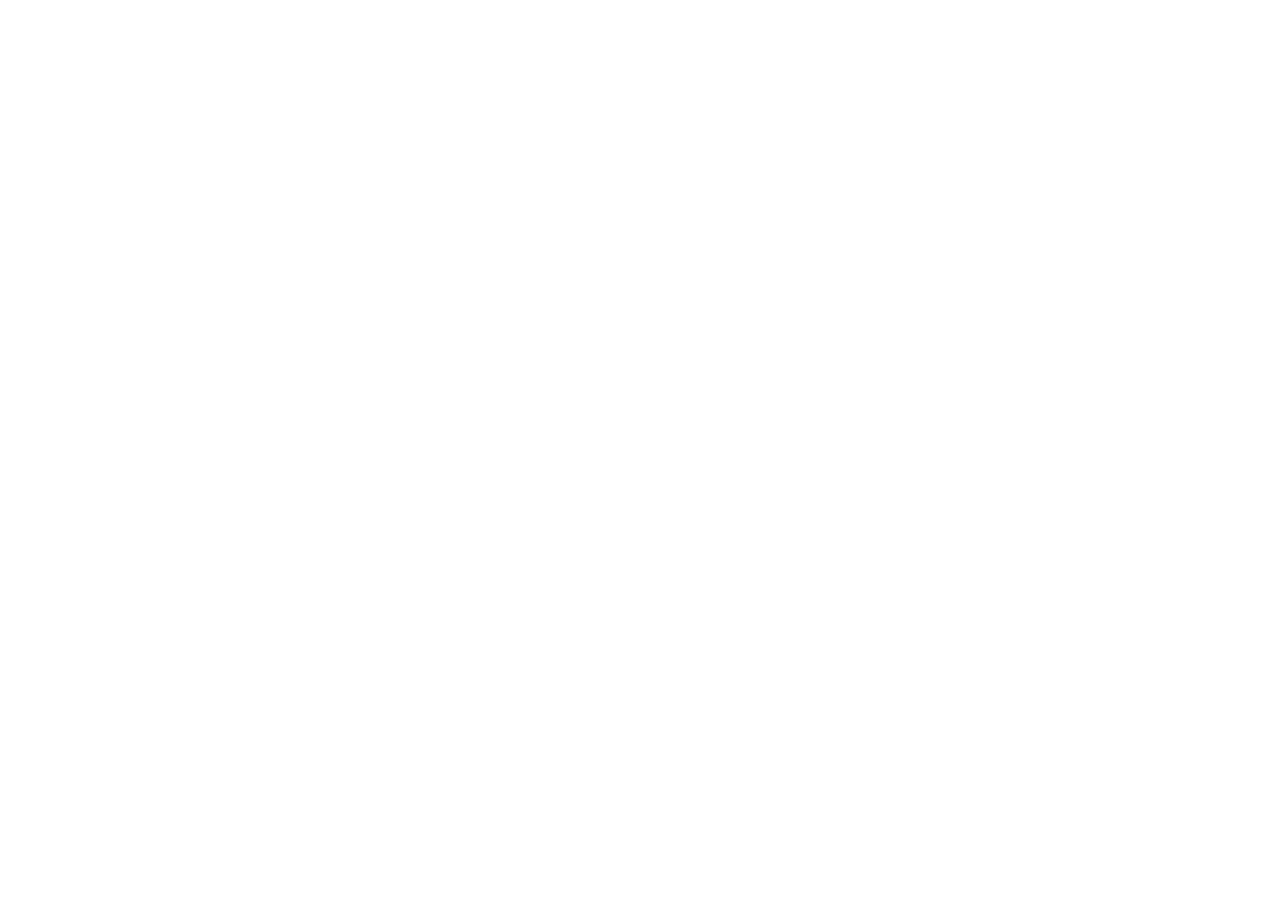
==== portfolio.html @ 10665464 "Добавляет CSS и новый html второй страницы" ====
<!DOCTYPE html>
<html lang="en">
  <head>
    <meta charset="UTF-8" />
    <meta http-equiv="X-UA-Compatible" content="IE=edge" />
    <meta name="viewport" content="width=device-width, initial-scale=1.0" />
    <title>Document</title>
  </head>
  <body></body>
</html>
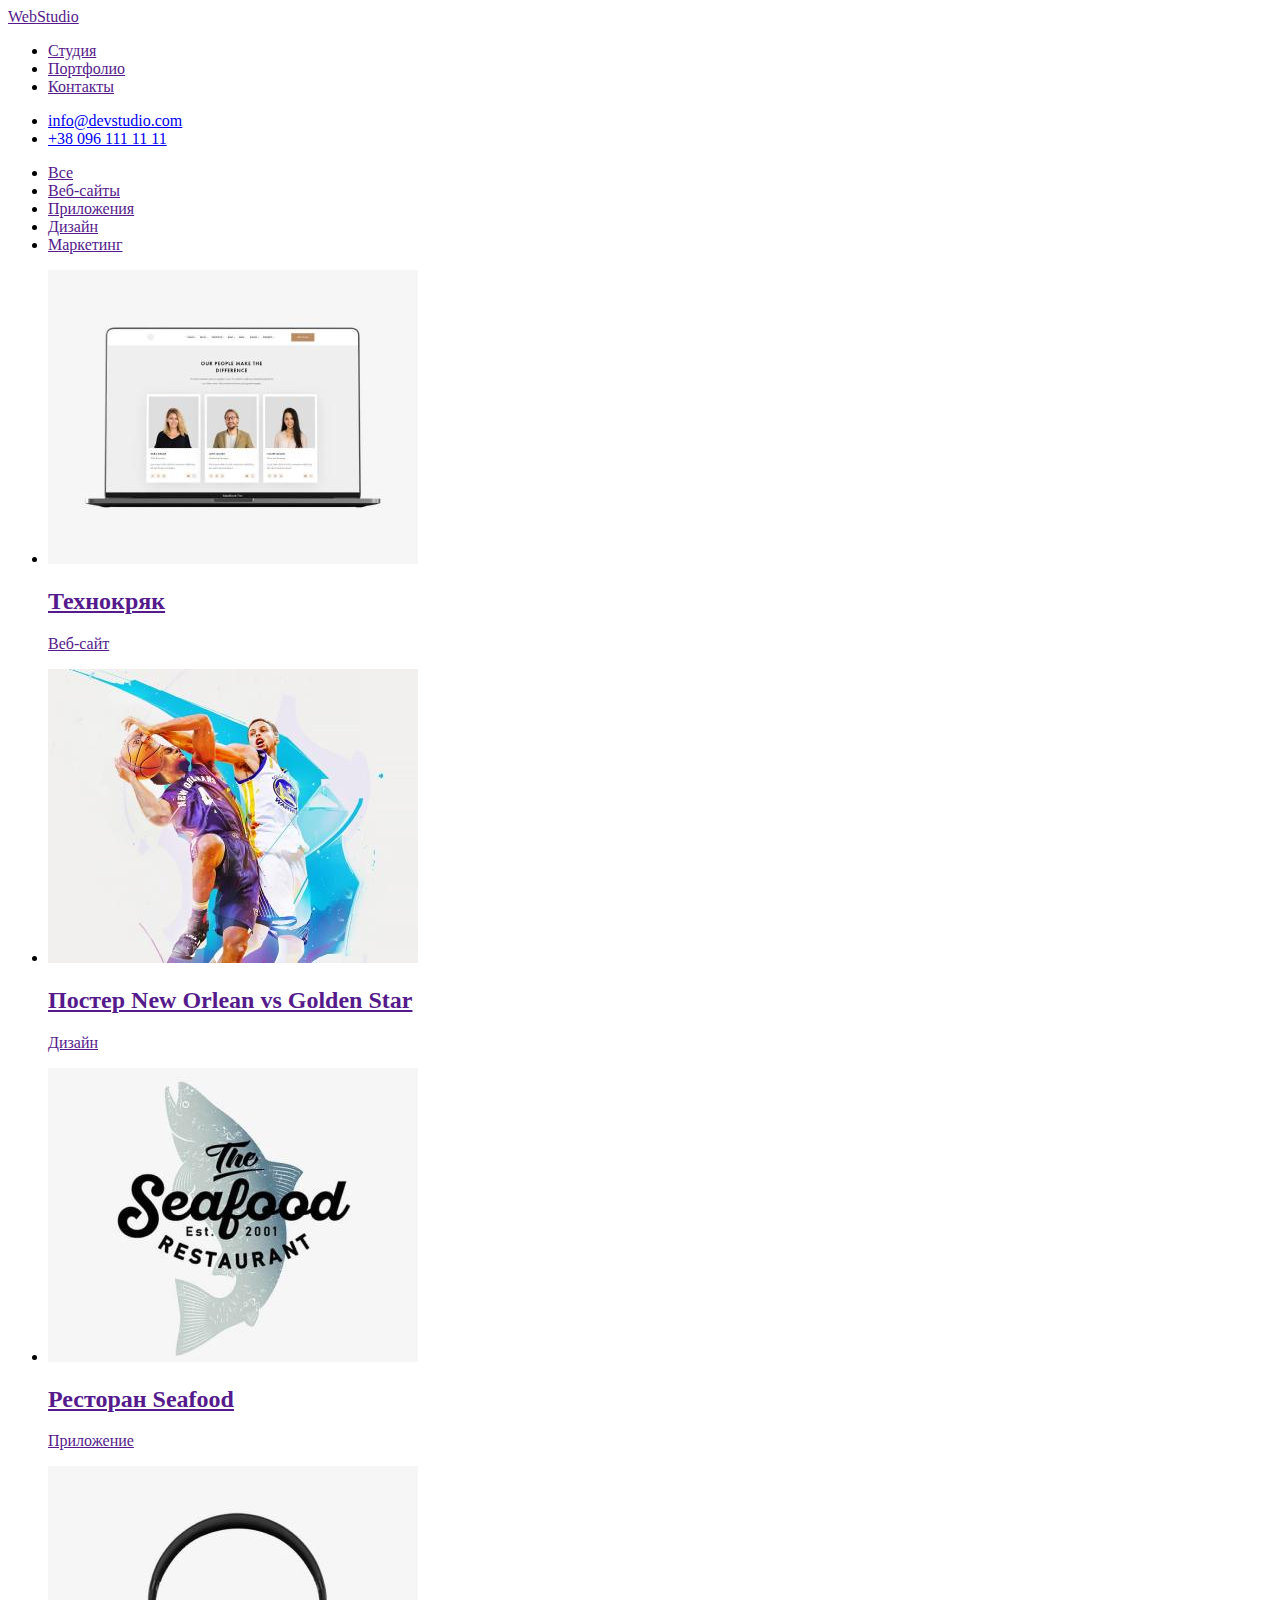
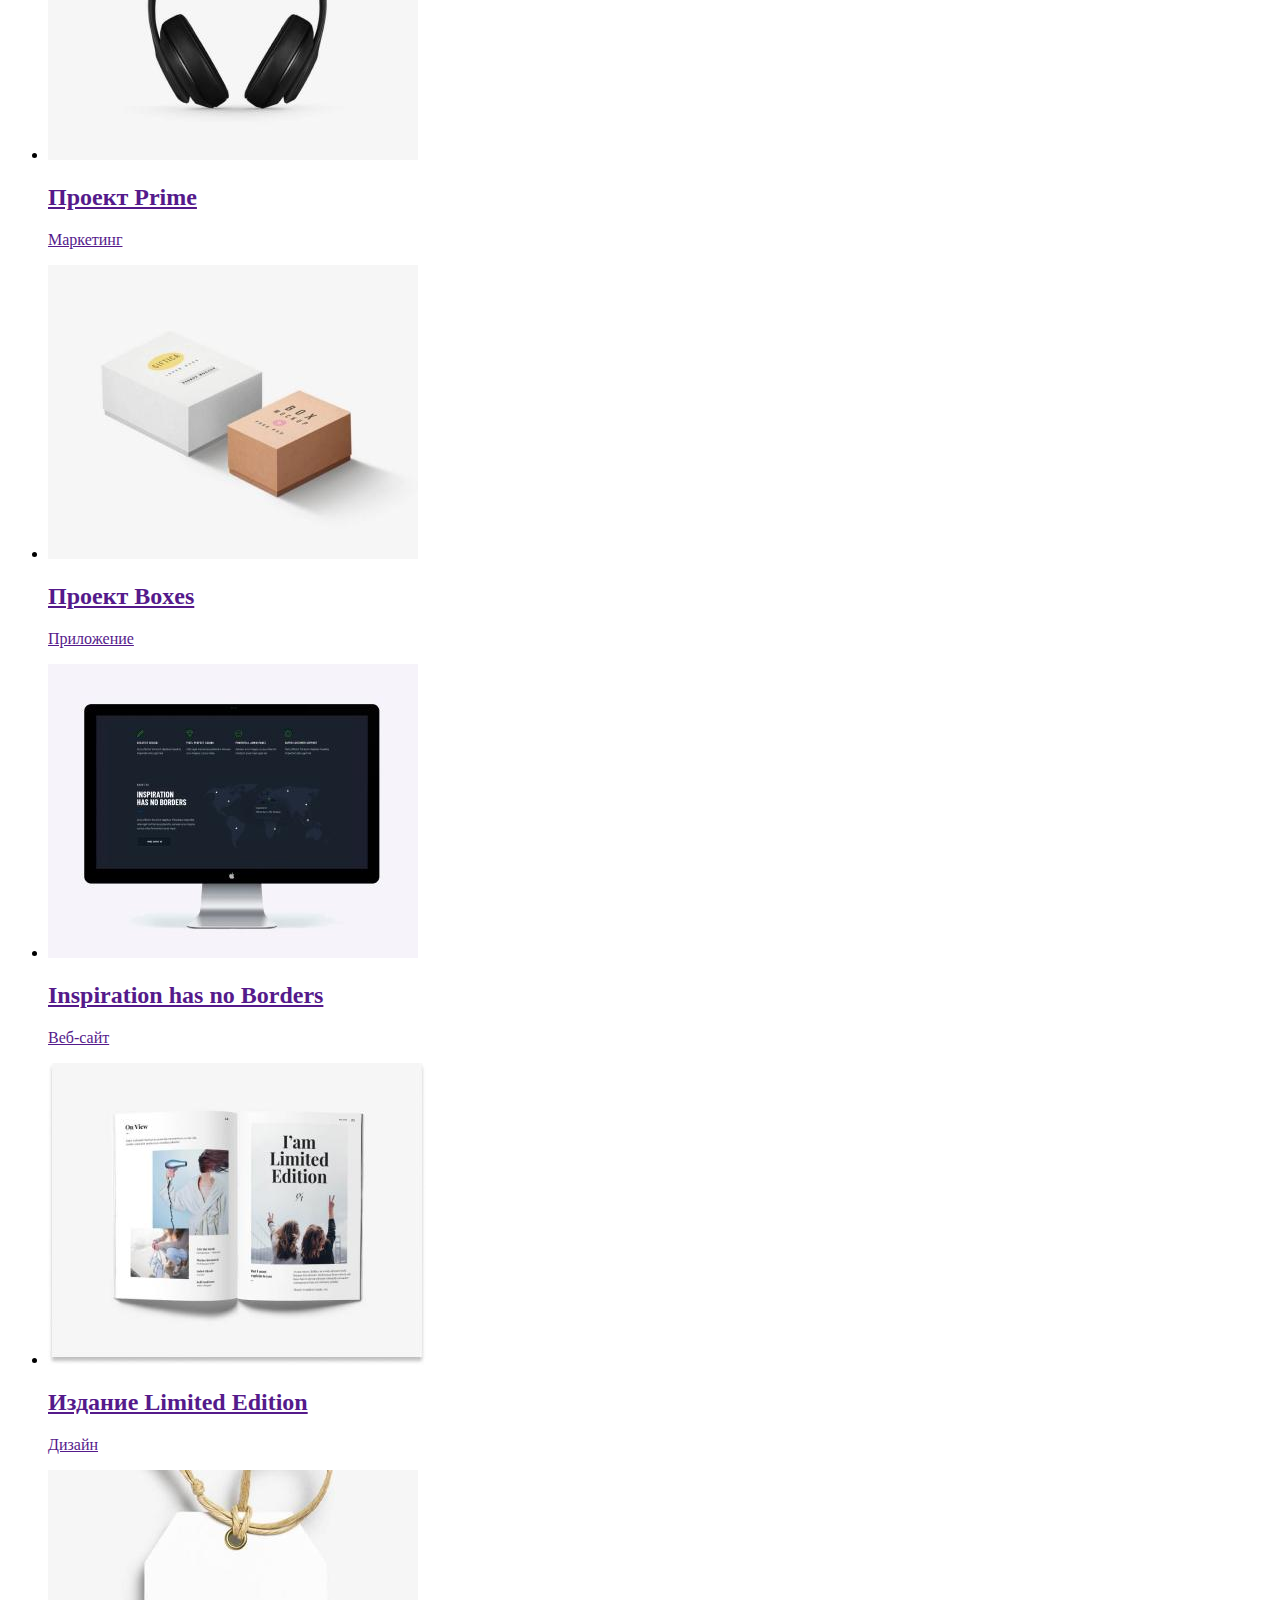
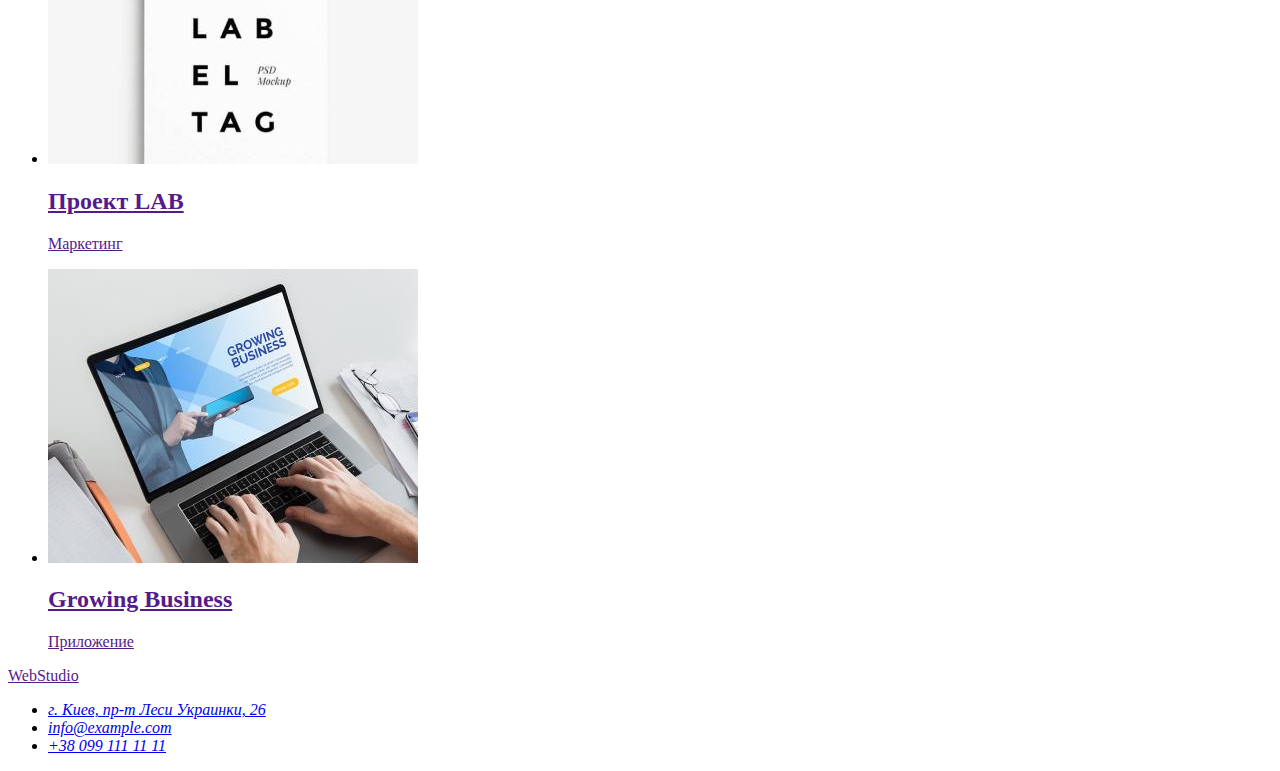
==== commit a48e7bd9: "Добавляет разметку второй страницы" ====
--- a/portfolio.html
+++ b/portfolio.html
@@ -1,10 +1,126 @@
 <!DOCTYPE html>
-<html lang="en">
+<html lang="ru">
   <head>
     <meta charset="UTF-8" />
     <meta http-equiv="X-UA-Compatible" content="IE=edge" />
     <meta name="viewport" content="width=device-width, initial-scale=1.0" />
     <title>Document</title>
+    <link rel="stylesheet" href="./CSS/style.css" />
   </head>
-  <body></body>
+  <body>
+    <header>
+      <nav>
+        <a href=""><span>Web</span>Studio </a>
+        <ul>
+          <li><a href="">Студия</a></li>
+          <li><a href="">Портфолио</a></li>
+          <li><a href="">Контакты</a></li>
+        </ul>
+      </nav>
+      <ul>
+        <li><a href="mailto:info@devstudio.com">info@devstudio.com</a></li>
+        <li><a href="tel:+380961111111">+38 096 111 11 11</a></li>
+      </ul>
+    </header>
+    <main>
+      <h1 style="display: none">Портфолио</h1>
+      <section>
+        <ul>
+          <li><a href="">Все</a></li>
+          <li><a href="">Веб-сайты</a></li>
+          <li><a href="">Приложения</a></li>
+          <li><a href="">Дизайн</a></li>
+          <li><a href="">Маркетинг</a></li>
+        </ul>
+      </section>
+      <section>
+        <ul>
+          <li>
+            <a href="">
+              <img src="./images/second page/img.jpg" alt="Ноутбук" />
+              <h2>Технокряк</h2>
+              <p>Веб-сайт</p>
+            </a>
+          </li>
+          <li>
+            <a href="">
+              <img src="./images/second page/img1.jpg" alt="Баскетболисты" />
+              <h2>Постер New Orlean vs Golden Star</h2>
+              <p>Дизайн</p>
+            </a>
+          </li>
+          <li>
+            <a href="">
+              <img
+                src="./images/second page/img2.jpg"
+                alt="Логотип рыбного ресторана"
+              />
+              <h2>Ресторан Seafood</h2>
+              <p>Приложение</p>
+            </a>
+          </li>
+          <li>
+            <a href="">
+              <img src="./images/second page/img3.jpg" alt="Наушники" />
+              <h2>Проект Prime</h2>
+              <p>Маркетинг</p>
+            </a>
+          </li>
+          <li>
+            <a href="">
+              <img src="./images/second page/img4.jpg" alt="Две коробки" />
+              <h2>Проект Boxes</h2>
+              <p>Приложение</p>
+            </a>
+          </li>
+          <li>
+            <a href="">
+              <img src="./images/second page/img5.jpg" alt="Монитор" />
+              <h2>Inspiration has no Borders</h2>
+              <p>Веб-сайт</p>
+            </a>
+          </li>
+          <li>
+            <a href="">
+              <img src="./images/second page/img6.jpg" alt="Книга" />
+              <h2>Издание Limited Edition</h2>
+              <p>Дизайн</p>
+            </a>
+          </li>
+          <li>
+            <a href="">
+              <img src="./images/second page/img7.jpg" alt="Лэйба" />
+              <h2>Проект LAB</h2>
+              <p>Маркетинг</p>
+            </a>
+          </li>
+          <li>
+            <a href="">
+              <img
+                src="./images/second page/img8.jpg"
+                alt="Человек работает за ноутбуком"
+              />
+              <h2>Growing Business</h2>
+              <p>Приложение</p>
+            </a>
+          </li>
+        </ul>
+      </section>
+    </main>
+
+    <footer>
+      <a href=""><span>Web</span>Studio</a>
+      <address>
+        <ul>
+          <li>
+            <a href="https://goo.gl/maps/N8RQgXWf7v7hq5U1A"
+              >г. Киев, пр-т Леси Украинки, 26</a
+            >
+          </li>
+          <li><a href="mailto:info@example.com">info@example.com</a></li>
+          <li><a href="tel:+380991111111">+38 099 111 11 11</a></li>
+        </ul>
+      </address>
+    </footer>
+  </body>
 </html>
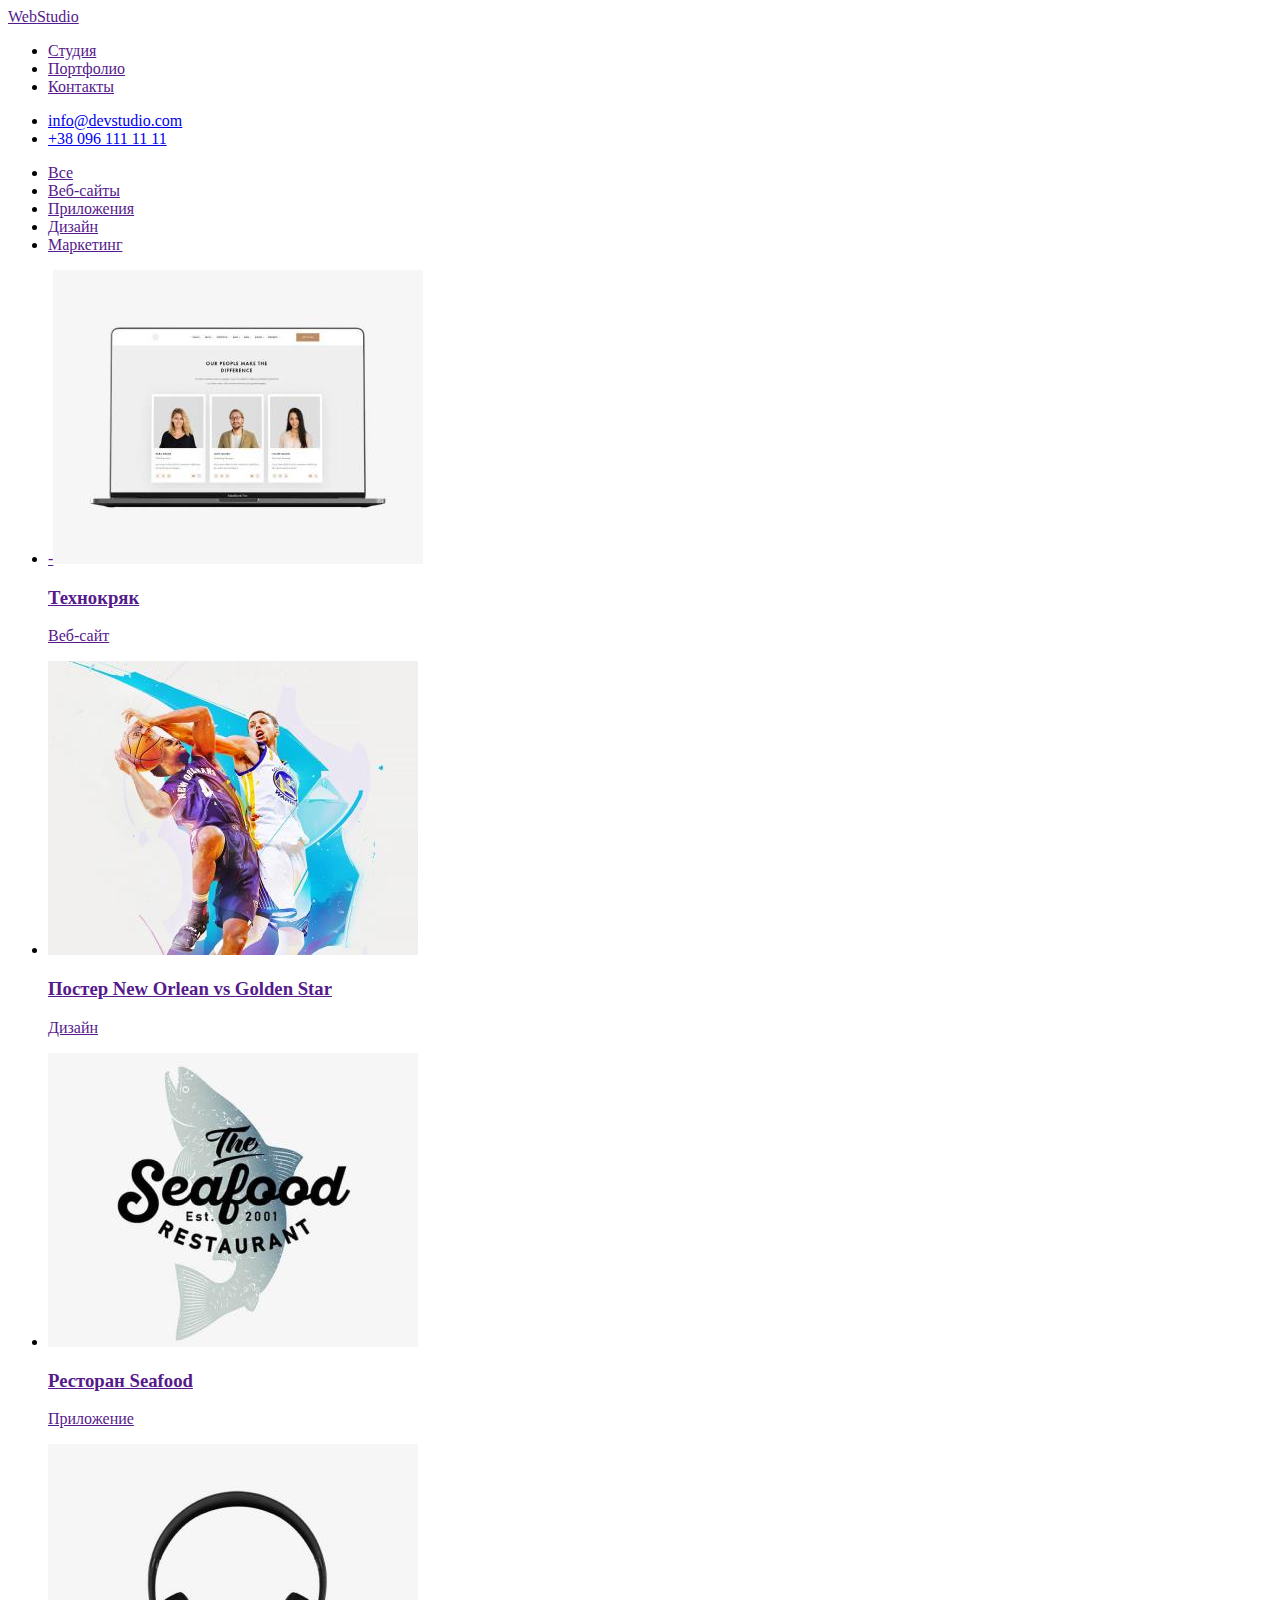
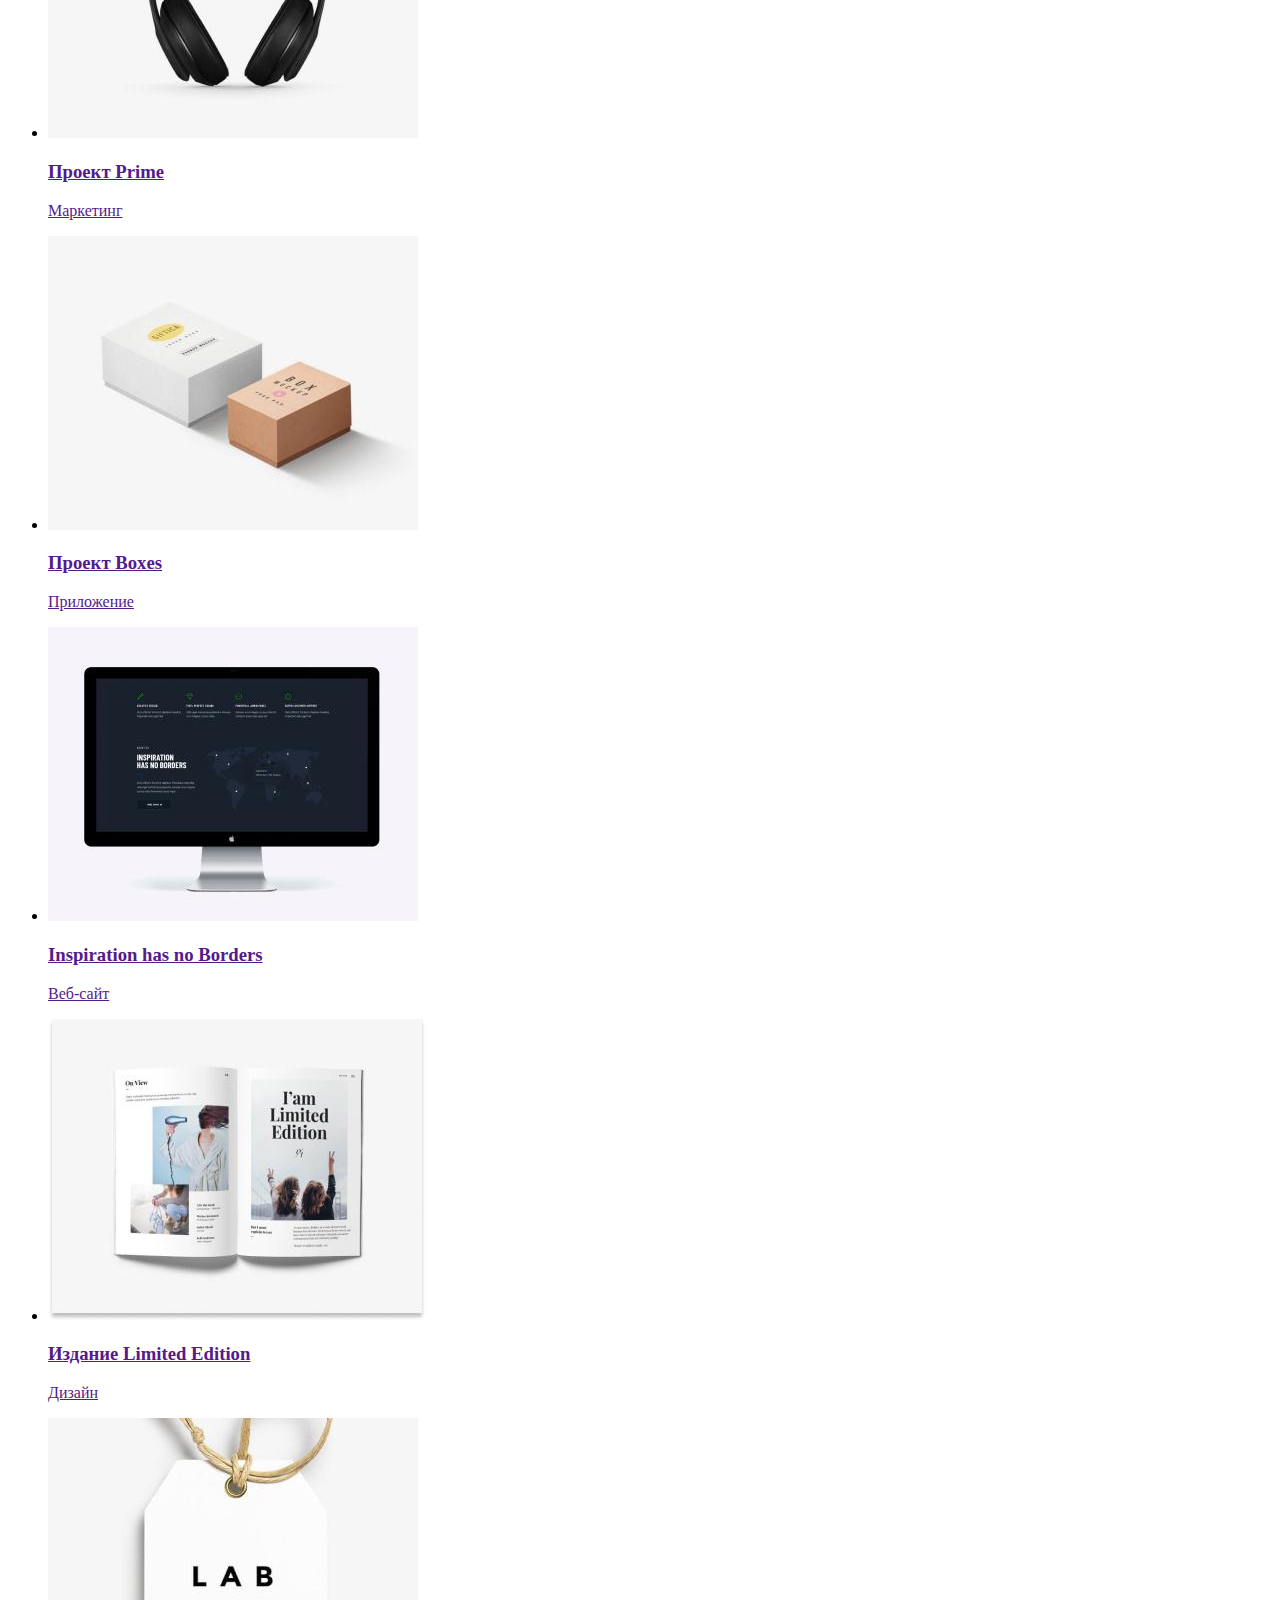
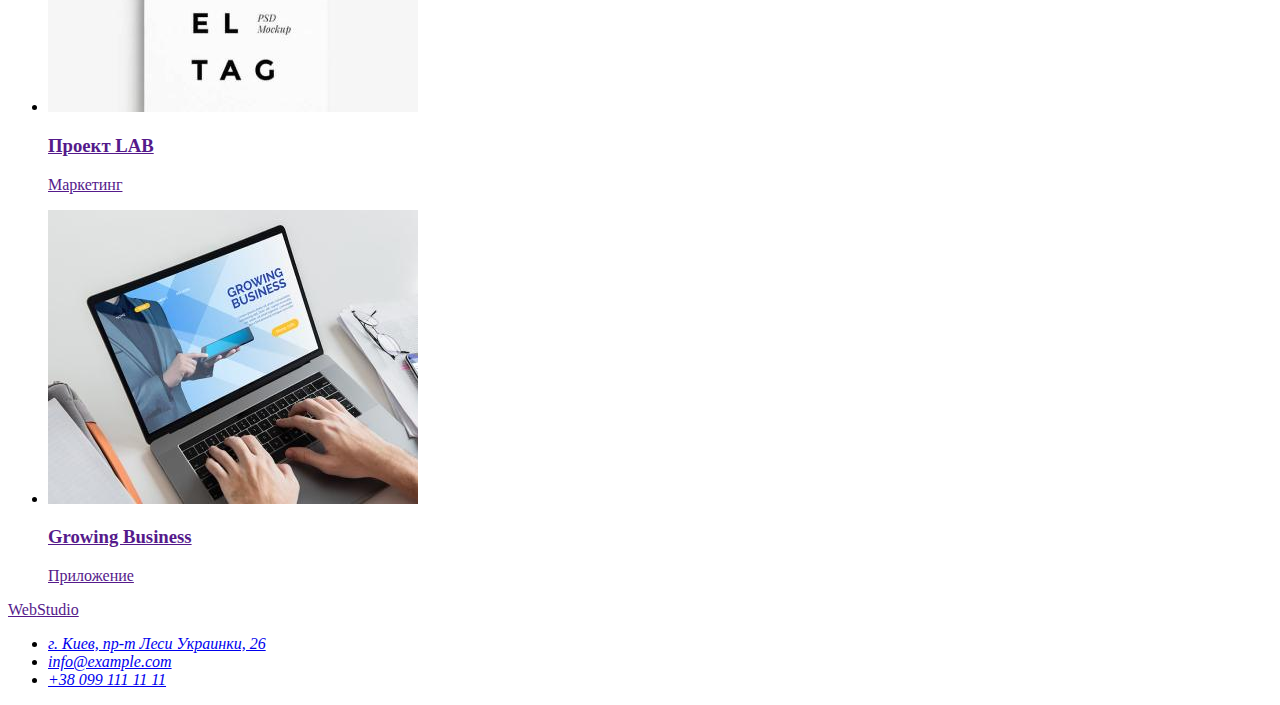
==== commit 6c5e49fe: "Добавляет правки после валидатора" ====
--- a/portfolio.html
+++ b/portfolio.html
@@ -23,8 +23,8 @@
       </ul>
     </header>
     <main>
-      <h1 style="display: none">Портфолио</h1>
       <section>
+        <h1 style="display: none">Навигация портфолио</h1>
         <ul>
           <li><a href="">Все</a></li>
           <li><a href="">Веб-сайты</a></li>
@@ -34,73 +34,74 @@
         </ul>
       </section>
       <section>
+        <h2 style="display: none">Портфолио</h2>
         <ul>
           <li>
             <a href="">
-              <img src="./images/second page/img.jpg" alt="Ноутбук" />
-              <h2>Технокряк</h2>
+              -<img src="./images/second-page/img.jpg" alt="Ноутбук" />
+              <h3>Технокряк</h3>
               <p>Веб-сайт</p>
             </a>
           </li>
           <li>
             <a href="">
-              <img src="./images/second page/img1.jpg" alt="Баскетболисты" />
-              <h2>Постер New Orlean vs Golden Star</h2>
+              <img src="./images/second-page/img1.jpg" alt="Баскетболисты" />
+              <h3>Постер New Orlean vs Golden Star</h3>
               <p>Дизайн</p>
             </a>
           </li>
           <li>
             <a href="">
               <img
-                src="./images/second page/img2.jpg"
+                src="./images/second-page/img2.jpg"
                 alt="Логотип рыбного ресторана"
               />
-              <h2>Ресторан Seafood</h2>
+              <h3>Ресторан Seafood</h3>
               <p>Приложение</p>
             </a>
           </li>
           <li>
             <a href="">
-              <img src="./images/second page/img3.jpg" alt="Наушники" />
-              <h2>Проект Prime</h2>
+              <img src="./images/second-page/img3.jpg" alt="Наушники" />
+              <h3>Проект Prime</h3>
               <p>Маркетинг</p>
             </a>
           </li>
           <li>
             <a href="">
-              <img src="./images/second page/img4.jpg" alt="Две коробки" />
-              <h2>Проект Boxes</h2>
+              <img src="./images/second-page/img4.jpg" alt="Две коробки" />
+              <h3>Проект Boxes</h3>
               <p>Приложение</p>
             </a>
           </li>
           <li>
             <a href="">
-              <img src="./images/second page/img5.jpg" alt="Монитор" />
-              <h2>Inspiration has no Borders</h2>
+              <img src="./images/second-page/img5.jpg" alt="Монитор" />
+              <h3>Inspiration has no Borders</h3>
               <p>Веб-сайт</p>
             </a>
           </li>
           <li>
             <a href="">
-              <img src="./images/second page/img6.jpg" alt="Книга" />
-              <h2>Издание Limited Edition</h2>
+              <img src="./images/second-page/img6.jpg" alt="Книга" />
+              <h3>Издание Limited Edition</h3>
               <p>Дизайн</p>
             </a>
           </li>
           <li>
             <a href="">
-              <img src="./images/second page/img7.jpg" alt="Лэйба" />
-              <h2>Проект LAB</h2>
+              <img src="./images/second-page/img7.jpg" alt="Лэйба" />
+              <h3>Проект LAB</h3>
               <p>Маркетинг</p>
             </a>
           </li>
           <li>
             <a href="">
               <img
-                src="./images/second page/img8.jpg"
+                src="./images/second-page/img8.jpg"
                 alt="Человек работает за ноутбуком"
               />
-              <h2>Growing Business</h2>
+              <h3>Growing Business</h3>
               <p>Приложение</p>
             </a>
           </li>
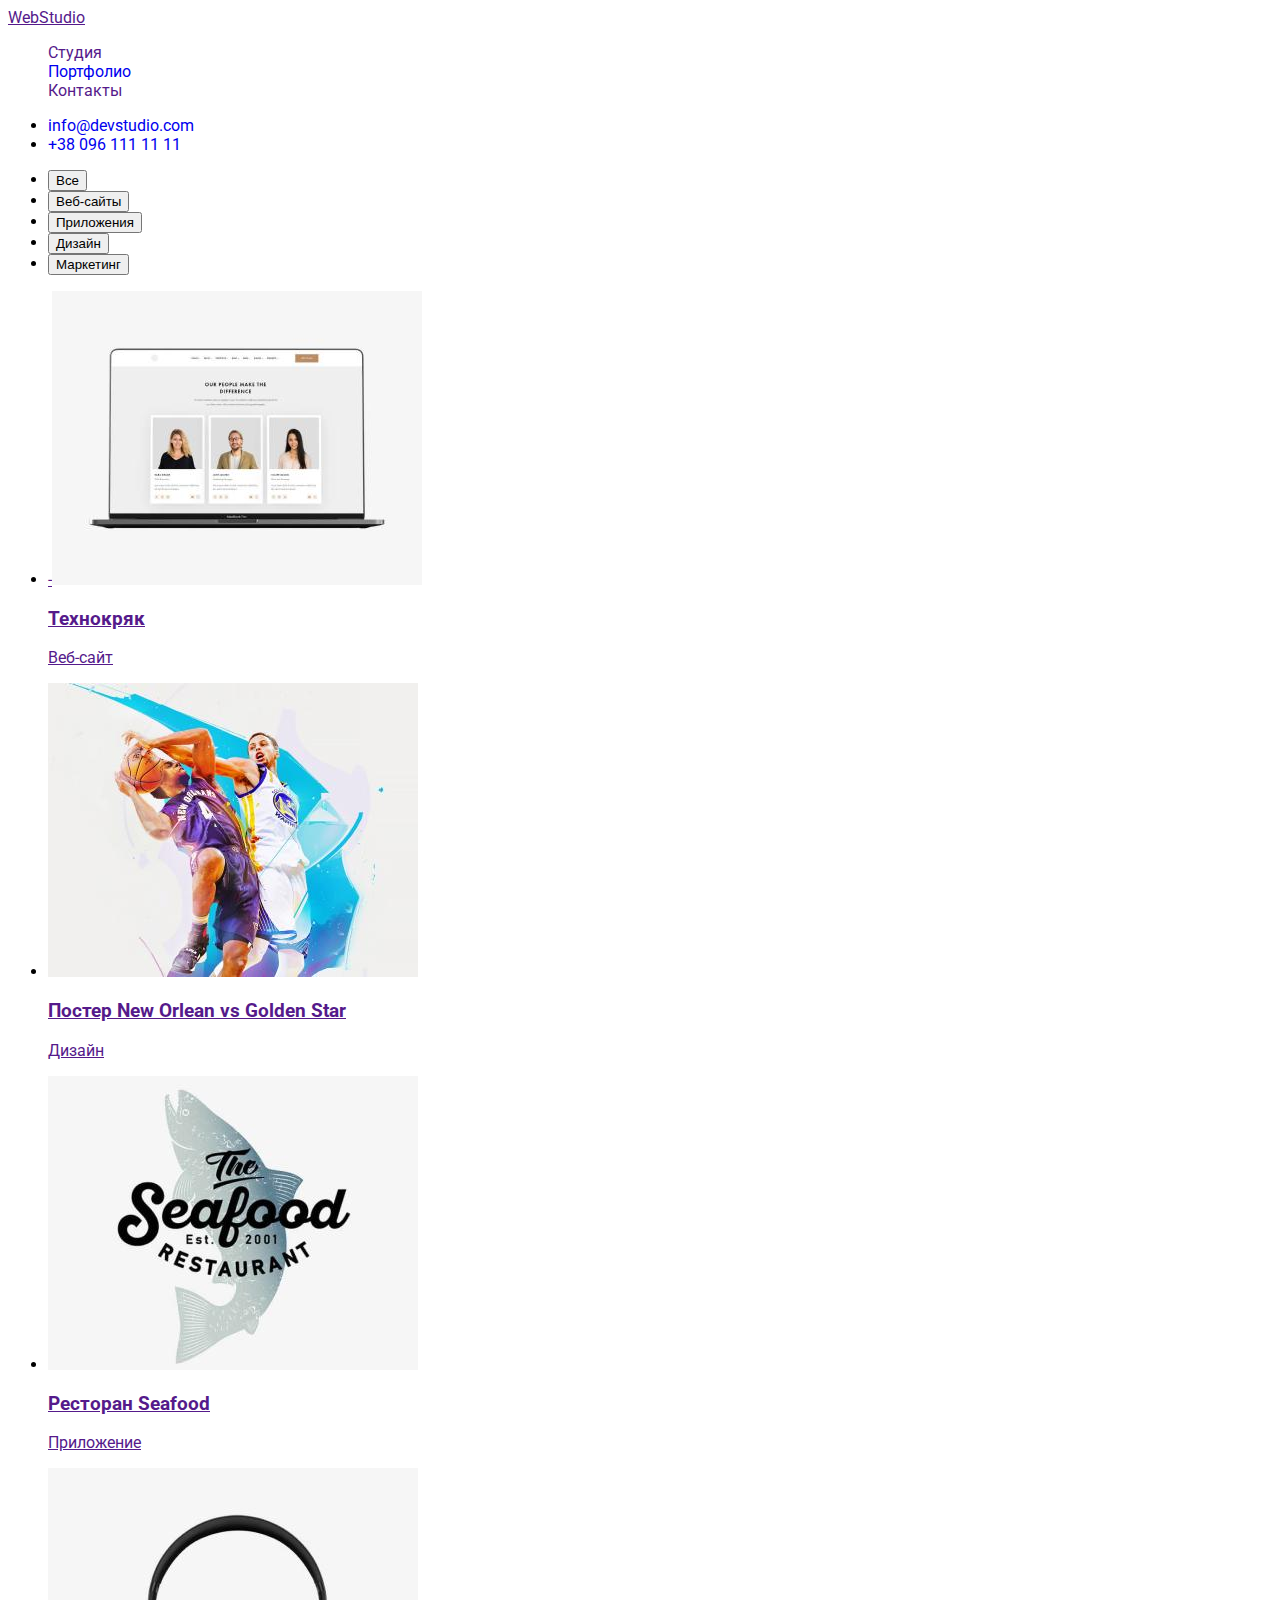
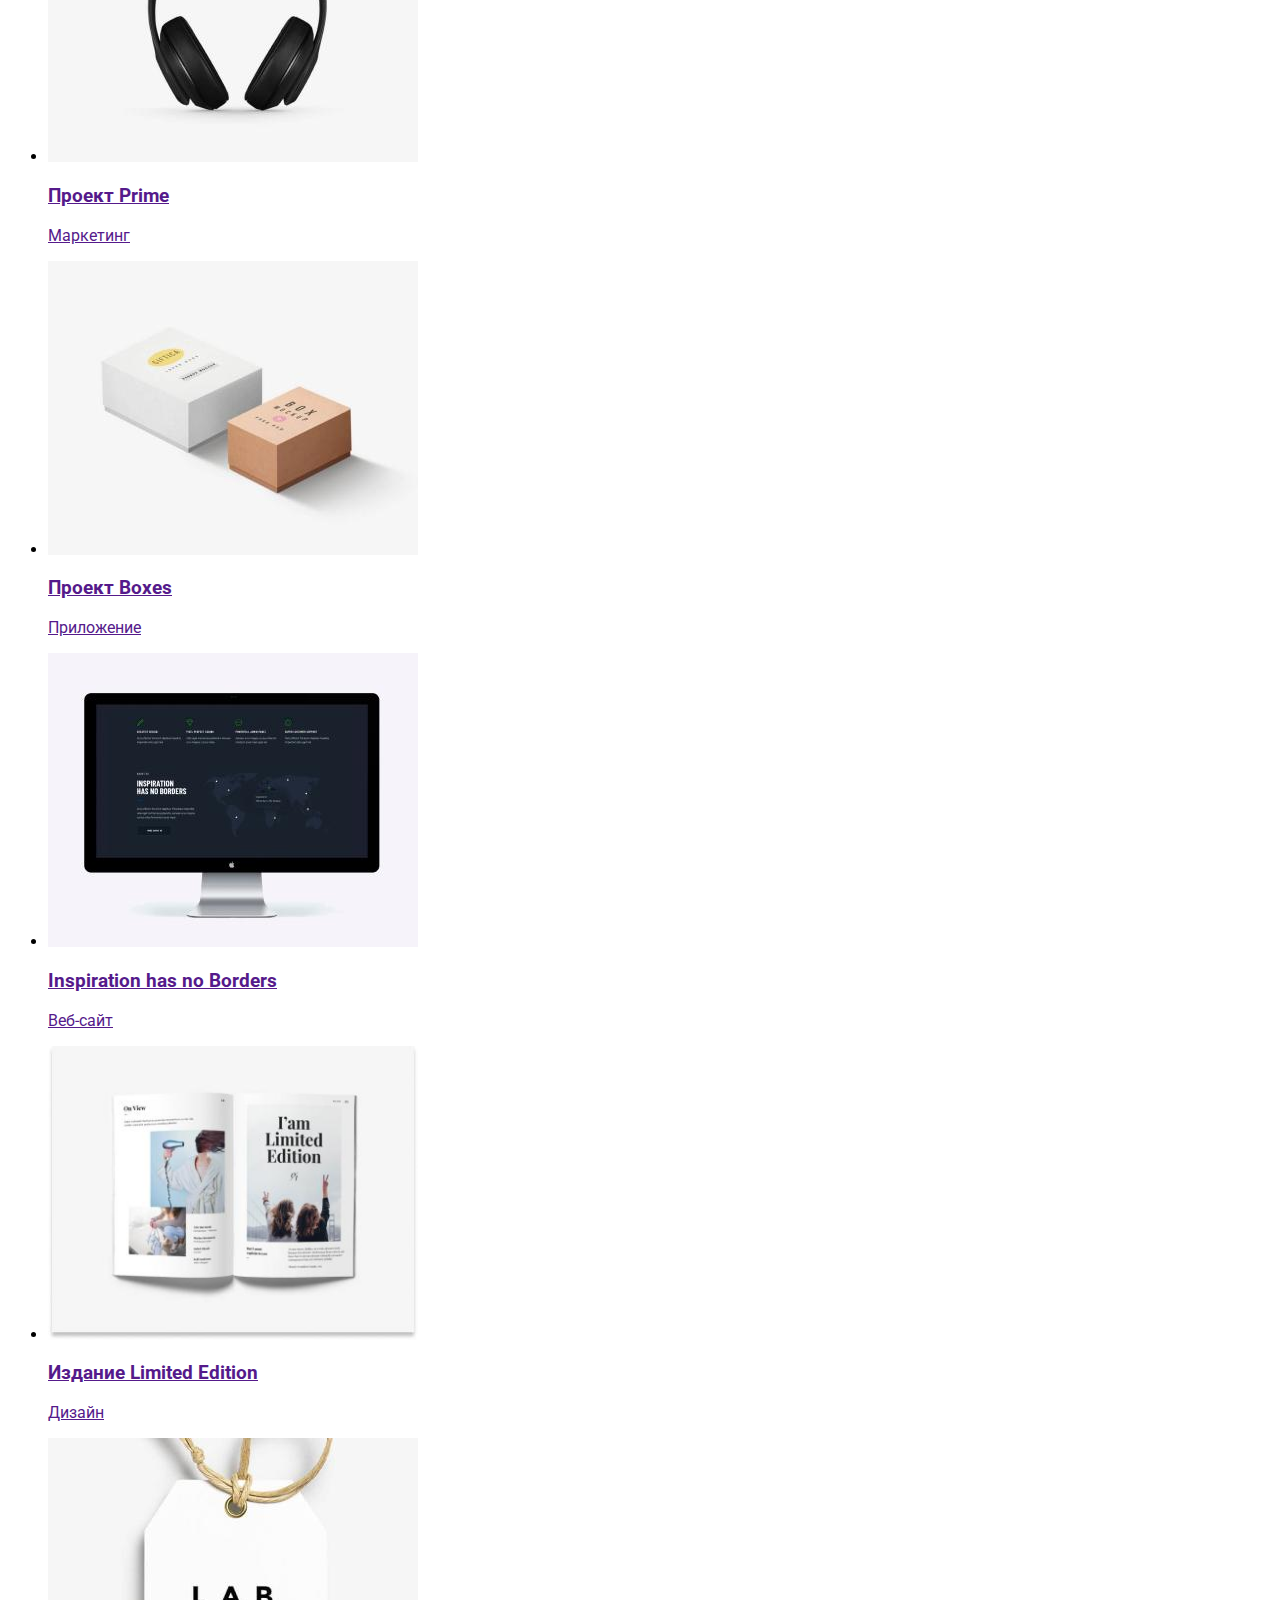
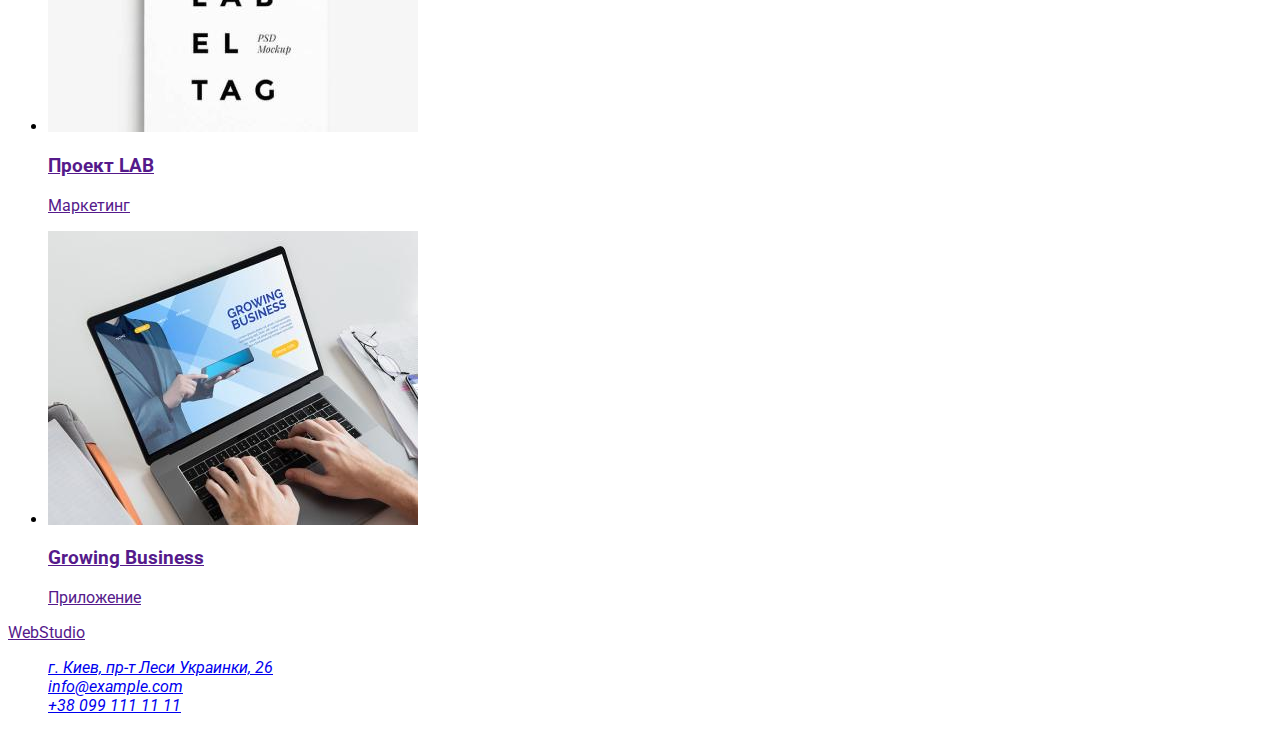
==== commit e176e5e0: "Добавляет классы" ====
--- a/portfolio.html
+++ b/portfolio.html
@@ -5,121 +5,199 @@
     <meta http-equiv="X-UA-Compatible" content="IE=edge" />
     <meta name="viewport" content="width=device-width, initial-scale=1.0" />
     <title>Document</title>
+    <link rel="preconnect" href="https://fonts.googleapis.com" />
+    <link rel="preconnect" href="https://fonts.gstatic.com" crossorigin />
+    <link
+      href="https://fonts.googleapis.com/css2?family=Raleway:wght@700&family=Roboto:wght@400;500;700;900&display=swap"
+      rel="stylesheet"
+    />
     <link rel="stylesheet" href="./CSS/style.css" />
   </head>
   <body>
-    <header>
-      <nav>
-        <a href=""><span>Web</span>Studio </a>
-        <ul>
-          <li><a href="">Студия</a></li>
-          <li><a href="">Портфолио</a></li>
-          <li><a href="">Контакты</a></li>
+    <header class="header">
+      <nav class="header-navigation">
+        <a class="header-logo" href=""
+          ><span class="header-logo-text">Web</span>Studio
+        </a>
+        <ul class="list heade-list">
+          <li class="header-item">
+            <a class="link header-link" href="">Студия</a>
+          </li>
+          <li class="header-item">
+            <a class="link header-link" href="./portfolio.html">Портфолио</a>
+          </li>
+          <li class="header-item">
+            <a class="link header-link" href="">Контакты</a>
+          </li>
         </ul>
       </nav>
       <ul>
-        <li><a href="mailto:info@devstudio.com">info@devstudio.com</a></li>
-        <li><a href="tel:+380961111111">+38 096 111 11 11</a></li>
+        <li>
+          <a class="header-contacts link" href="mailto:info@devstudio.com"
+            >info@devstudio.com</a
+          >
+        </li>
+        <li>
+          <a class="header-contacts link" href="tel:+380961111111"
+            >+38 096 111 11 11</a
+          >
+        </li>
       </ul>
     </header>
     <main>
-      <section>
+      <section class="filter">
         <h1 style="display: none">Навигация портфолио</h1>
-        <ul>
-          <li><a href="">Все</a></li>
-          <li><a href="">Веб-сайты</a></li>
-          <li><a href="">Приложения</a></li>
-          <li><a href="">Дизайн</a></li>
-          <li><a href="">Маркетинг</a></li>
+        <ul class="filter-list">
+          <li class="filter-item">
+            <button class="filter-button" type="button">Все</button>
+          </li>
+          <li class="filter-item">
+            <button class="filter-button" type="button">Веб-сайты</button>
+          </li>
+          <li class="filter-item">
+            <button class="filter-button" type="button">Приложения</button>
+          </li>
+          <li class="filter-item">
+            <button class="filter-button" type="button">Дизайн</button>
+          </li>
+          <li class="filter-item">
+            <button class="filter-button" type="button">Маркетинг</button>
+          </li>
         </ul>
       </section>
-      <section>
+      <section class="projects">
         <h2 style="display: none">Портфолио</h2>
-        <ul>
-          <li>
-            <a href="">
-              -<img src="./images/second-page/img.jpg" alt="Ноутбук" />
-              <h3>Технокряк</h3>
-              <p>Веб-сайт</p>
-            </a>
-          </li>
-          <li>
-            <a href="">
-              <img src="./images/second-page/img1.jpg" alt="Баскетболисты" />
-              <h3>Постер New Orlean vs Golden Star</h3>
-              <p>Дизайн</p>
-            </a>
-          </li>
-          <li>
-            <a href="">
+        <ul class="projects-list">
+          <li class="projects-item">
+            <a class="projects-link" href="">
+              -<img
+                src="./images/second-page/img.jpg"
+                width="370"
+                height="294"
+                alt="Ноутбук"
+              />
+              <h3 class="prajects-title">Технокряк</h3>
+              <p class="projects-text">Веб-сайт</p>
+            </a>
+          </li>
+          <li class="projects-item">
+            <a class="projects-link" href="">
+              <img
+                src="./images/second-page/img1.jpg"
+                width="370"
+                height="294"
+                alt="Баскетболисты"
+              />
+              <h3 class="prajects-title">Постер New Orlean vs Golden Star</h3>
+              <p class="projects-text">Дизайн</p>
+            </a>
+          </li>
+          <li class="projects-item">
+            <a class="projects-link" href="">
               <img
                 src="./images/second-page/img2.jpg"
+                width="370"
+                height="294"
                 alt="Логотип рыбного ресторана"
               />
-              <h3>Ресторан Seafood</h3>
-              <p>Приложение</p>
-            </a>
-          </li>
-          <li>
-            <a href="">
-              <img src="./images/second-page/img3.jpg" alt="Наушники" />
-              <h3>Проект Prime</h3>
-              <p>Маркетинг</p>
-            </a>
-          </li>
-          <li>
-            <a href="">
-              <img src="./images/second-page/img4.jpg" alt="Две коробки" />
-              <h3>Проект Boxes</h3>
-              <p>Приложение</p>
-            </a>
-          </li>
-          <li>
-            <a href="">
-              <img src="./images/second-page/img5.jpg" alt="Монитор" />
-              <h3>Inspiration has no Borders</h3>
-              <p>Веб-сайт</p>
-            </a>
-          </li>
-          <li>
-            <a href="">
-              <img src="./images/second-page/img6.jpg" alt="Книга" />
-              <h3>Издание Limited Edition</h3>
-              <p>Дизайн</p>
-            </a>
-          </li>
-          <li>
-            <a href="">
-              <img src="./images/second-page/img7.jpg" alt="Лэйба" />
-              <h3>Проект LAB</h3>
-              <p>Маркетинг</p>
-            </a>
-          </li>
-          <li>
-            <a href="">
+              <h3 class="prajects-title">Ресторан Seafood</h3>
+              <p class="projects-text">Приложение</p>
+            </a>
+          </li>
+          <li class="projects-item">
+            <a class="projects-link" href="">
+              <img
+                src="./images/second-page/img3.jpg"
+                width="370"
+                height="294"
+                alt="Наушники"
+              />
+              <h3 class=prajects-title"">Проект Prime</h3>
+              <p class="projects-text">Маркетинг</p>
+            </a>
+          </li>
+          <li class="projects-item">
+            <a class="projects-link" href="">
+              <img
+                src="./images/second-page/img4.jpg"
+                width="370"
+                height="294"
+                alt="Две коробки"
+              />
+              <h3 class="prajects-title">Проект Boxes</h3>
+              <p class="projects-text">Приложение</p>
+            </a>
+          </li>
+          <li class="projects-item">
+            <a class="projects-link" href="">
+              <img
+                src="./images/second-page/img5.jpg"
+                width="370"
+                height="294"
+                alt="Монитор"
+              />
+              <h3 class="prajects-title">Inspiration has no Borders</h3>
+              <p class="projects-text">Веб-сайт</p>
+            </a>
+          </li>
+          <li class="projects-item">
+            <a class="projects-link" href="">
+              <img
+                src="./images/second-page/img6.jpg"
+                width="370"
+                height="294"
+                alt="Книга"
+              />
+              <h3 class="prajects-title">Издание Limited Edition</h3>
+              <p class="projects-text">Дизайн</p>
+            </a>
+          </li>
+          <li class="projects-item">
+            <a class="projects-link" href="">
+              <img
+                src="./images/second-page/img7.jpg"
+                width="370"
+                height="294"
+                alt="Лэйба"
+              />
+              <h3 class="prajects-title">Проект LAB</h3>
+              <p class="projects-text">Маркетинг</p>
+            </a>
+          </li>
+          <li class="projects-item">
+            <a class="projects-link" href="">
               <img
                 src="./images/second-page/img8.jpg"
+                width="370"
+                height="294"
                 alt="Человек работает за ноутбуком"
               />
-              <h3>Growing Business</h3>
-              <p>Приложение</p>
+              <h3 class="prajects-title">Growing Business</h3>
+              <p class="projects-text">Приложение</p>
             </a>
           </li>
         </ul>
       </section>
     </main>
-
-    <footer>
-      <a href=""><span>Web</span>Studio</a>
-      <address>
-        <ul>
-          <li>
-            <a href="https://goo.gl/maps/N8RQgXWf7v7hq5U1A"
+    <footer class="footer">
+      <a class="footer-logo" href=""
+        ><span class="footer-text">Web</span>Studio</a
+      >
+      <address class="adress">
+        <ul class="list adress-list">
+          <li class="adress-item">
+            <a class="adress-geo" href="https://goo.gl/maps/N8RQgXWf7v7hq5U1A"
               >г. Киев, пр-т Леси Украинки, 26</a
             >
           </li>
-          <li><a href="mailto:info@example.com">info@example.com</a></li>
-          <li><a href="tel:+380991111111">+38 099 111 11 11</a></li>
+          <li class="adress-item">
+            <a class="adress-mail" href="mailto:info@example.com"
+              >info@example.com</a
+            >
+          </li>
+          <li class="adress-item">
+            <a class="adress-tel" href="tel:+380991111111">+38 099 111 11 11</a>
+          </li>
         </ul>
       </address>
     </footer>
--- a/CSS/style.css
+++ b/CSS/style.css
@@ -0,0 +1,17 @@
+:root {
+  --main-title-color: #212121;
+  --second-title-color: #757575;
+  --third-text-color: #ffffff;
+  --accent-color: #2196f3;
+}
+body {
+  font-family: "Roboto", sans-serif;
+}
+
+.list {
+  list-style: none;
+}
+.link {
+  text-decoration: none;
+}
+/* ------------------------------header----------------------------------------------------------------------- */
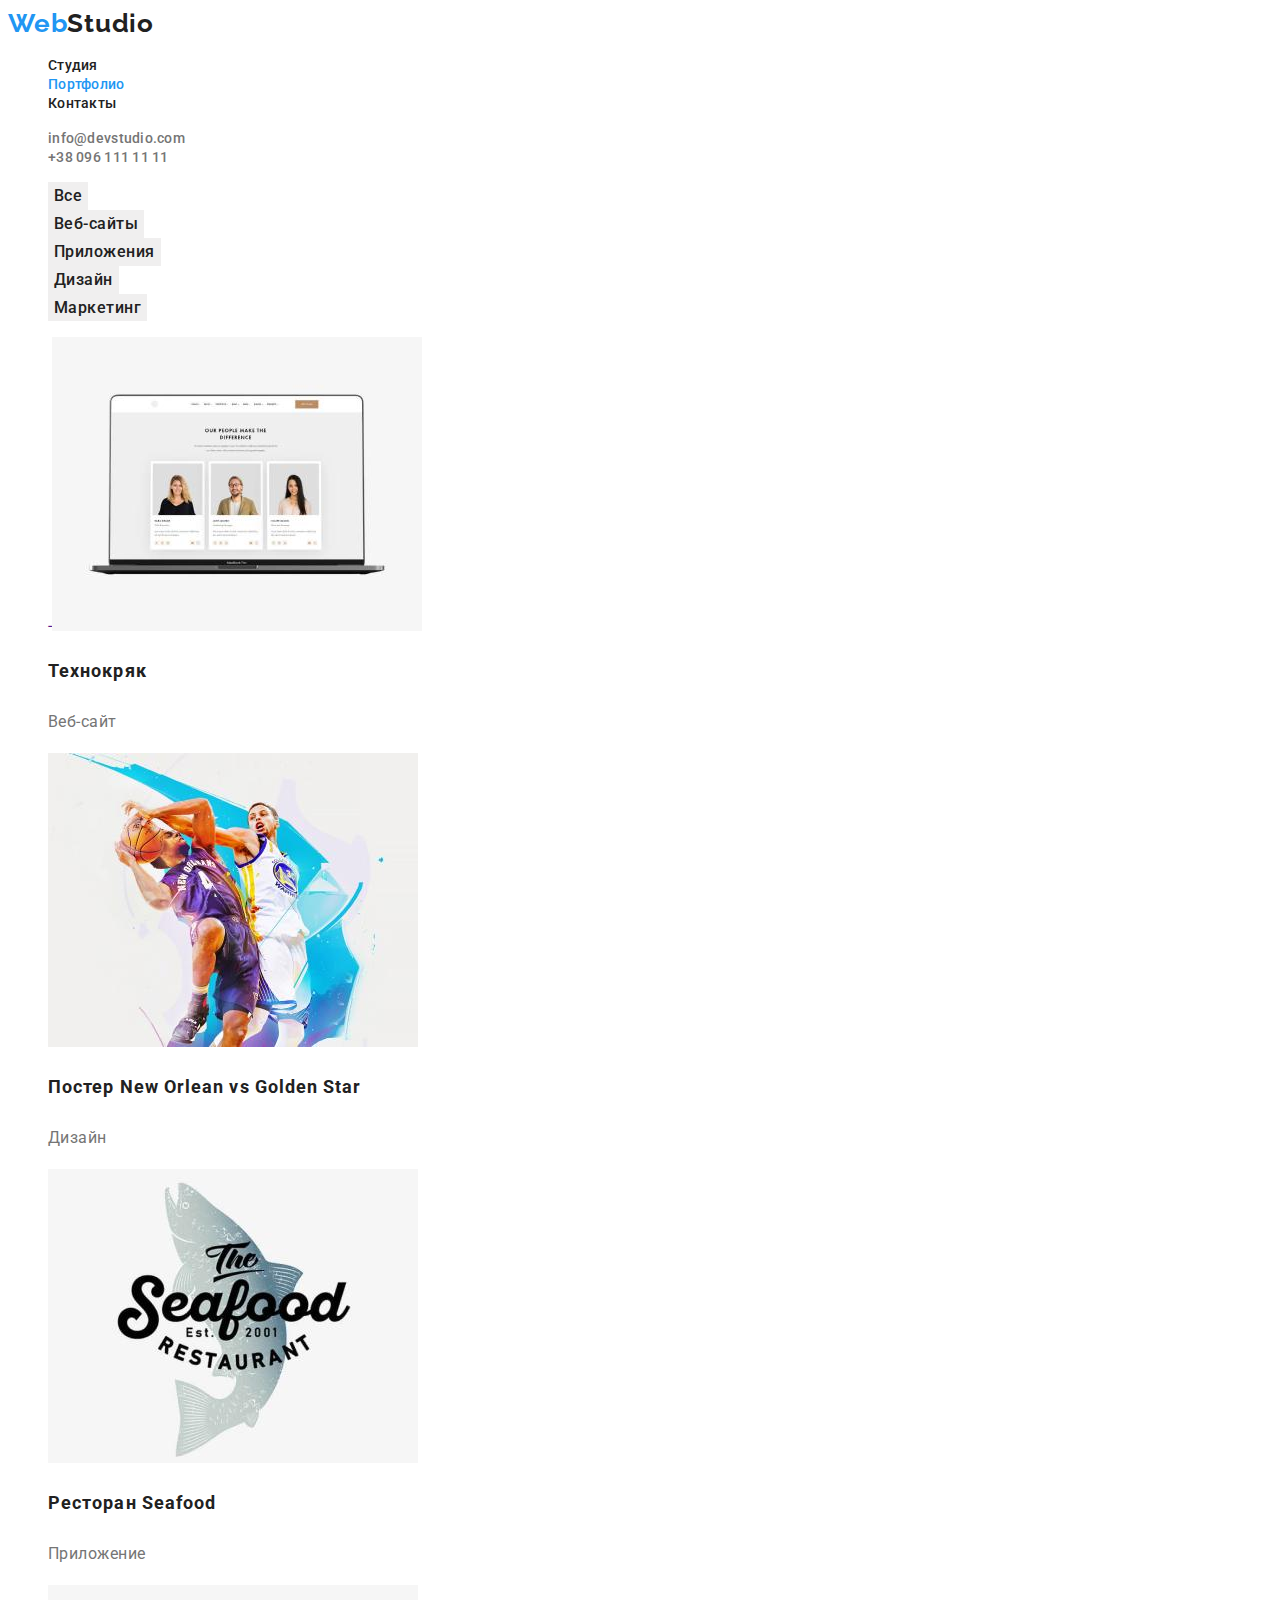
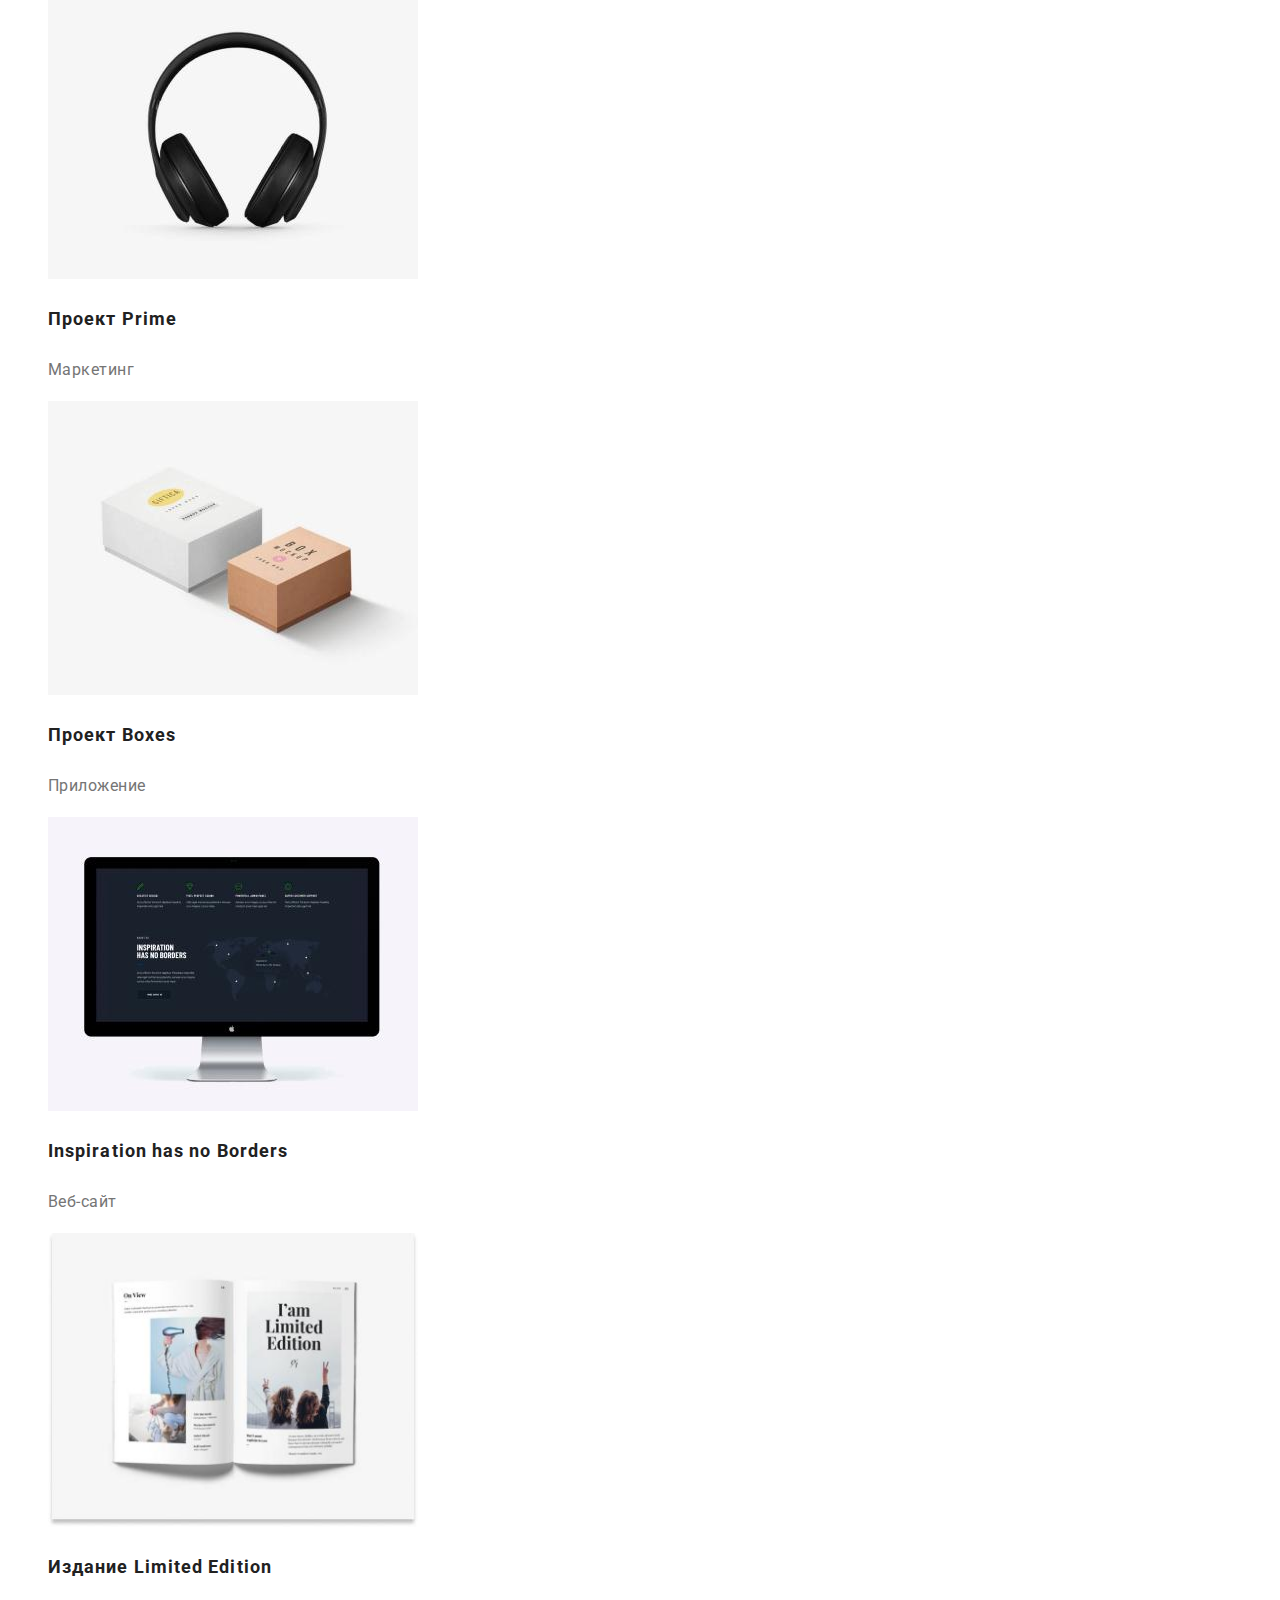
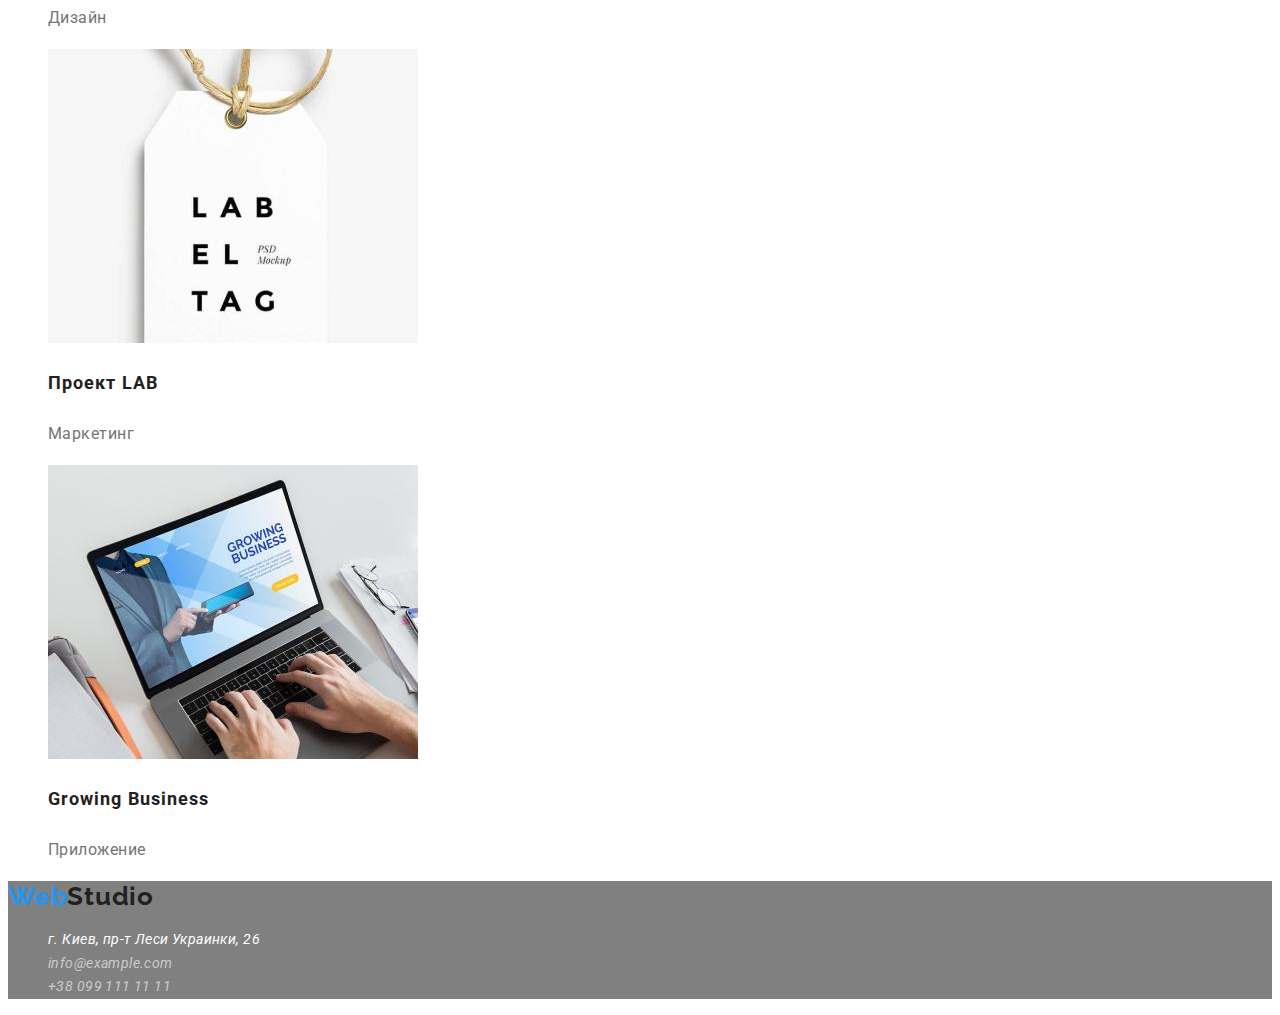
==== commit 6ad32946: "Добавляет стили для текста" ====
--- a/portfolio.html
+++ b/portfolio.html
@@ -16,29 +16,29 @@
   <body>
     <header class="header">
       <nav class="header-navigation">
-        <a class="header-logo" href=""
+        <a class="header-logo link" href=""
           ><span class="header-logo-text">Web</span>Studio
         </a>
         <ul class="list heade-list">
           <li class="header-item">
-            <a class="link header-link" href="">Студия</a>
+            <a class="link header-link" href="./index.html">Студия</a>
           </li>
           <li class="header-item">
-            <a class="link header-link" href="./portfolio.html">Портфолио</a>
+            <a class="link header-link carrent" href="./portfolio.html">Портфолио</a>
           </li>
           <li class="header-item">
             <a class="link header-link" href="">Контакты</a>
           </li>
         </ul>
       </nav>
-      <ul>
+      <ul class="list">
         <li>
-          <a class="header-contacts link" href="mailto:info@devstudio.com"
+          <a class="header-mail link" href="mailto:info@devstudio.com"
             >info@devstudio.com</a
           >
         </li>
         <li>
-          <a class="header-contacts link" href="tel:+380961111111"
+          <a class="header-tel link " href="tel:+380961111111"
             >+38 096 111 11 11</a
           >
         </li>
@@ -47,7 +47,7 @@
     <main>
       <section class="filter">
         <h1 style="display: none">Навигация портфолио</h1>
-        <ul class="filter-list">
+        <ul class="filter-list list">
           <li class="filter-item">
             <button class="filter-button" type="button">Все</button>
           </li>
@@ -67,9 +67,9 @@
       </section>
       <section class="projects">
         <h2 style="display: none">Портфолио</h2>
-        <ul class="projects-list">
-          <li class="projects-item">
-            <a class="projects-link" href="">
+        <ul class="projects-list list ">
+          <li class="projects-item">
+            <a class="projects-link link" href="">
               -<img
                 src="./images/second-page/img.jpg"
                 width="370"
@@ -81,7 +81,7 @@
             </a>
           </li>
           <li class="projects-item">
-            <a class="projects-link" href="">
+            <a class="projects-link link" href="">
               <img
                 src="./images/second-page/img1.jpg"
                 width="370"
@@ -93,7 +93,7 @@
             </a>
           </li>
           <li class="projects-item">
-            <a class="projects-link" href="">
+            <a class="projects-link link" href="">
               <img
                 src="./images/second-page/img2.jpg"
                 width="370"
@@ -105,7 +105,7 @@
             </a>
           </li>
           <li class="projects-item">
-            <a class="projects-link" href="">
+            <a class="projects-link link" href="">
               <img
                 src="./images/second-page/img3.jpg"
                 width="370"
@@ -117,7 +117,7 @@
             </a>
           </li>
           <li class="projects-item">
-            <a class="projects-link" href="">
+            <a class="projects-link link" href="">
               <img
                 src="./images/second-page/img4.jpg"
                 width="370"
@@ -129,7 +129,7 @@
             </a>
           </li>
           <li class="projects-item">
-            <a class="projects-link" href="">
+            <a class="projects-link link" href="">
               <img
                 src="./images/second-page/img5.jpg"
                 width="370"
@@ -141,7 +141,7 @@
             </a>
           </li>
           <li class="projects-item">
-            <a class="projects-link" href="">
+            <a class="projects-link link" href="">
               <img
                 src="./images/second-page/img6.jpg"
                 width="370"
@@ -153,7 +153,7 @@
             </a>
           </li>
           <li class="projects-item">
-            <a class="projects-link" href="">
+            <a class="projects-link link" href="">
               <img
                 src="./images/second-page/img7.jpg"
                 width="370"
@@ -165,7 +165,7 @@
             </a>
           </li>
           <li class="projects-item">
-            <a class="projects-link" href="">
+            <a class="projects-link link" href="">
               <img
                 src="./images/second-page/img8.jpg"
                 width="370"
@@ -180,23 +180,23 @@
       </section>
     </main>
     <footer class="footer">
-      <a class="footer-logo" href=""
+      <a class="footer-logo link" href=""
         ><span class="footer-text">Web</span>Studio</a
       >
       <address class="adress">
         <ul class="list adress-list">
           <li class="adress-item">
-            <a class="adress-geo" href="https://goo.gl/maps/N8RQgXWf7v7hq5U1A"
+            <a class="adress-geo link" href="https://goo.gl/maps/N8RQgXWf7v7hq5U1A"
               >г. Киев, пр-т Леси Украинки, 26</a
             >
           </li>
           <li class="adress-item">
-            <a class="adress-mail" href="mailto:info@example.com"
+            <a class="adress-mail link" href="mailto:info@example.com"
               >info@example.com</a
             >
           </li>
           <li class="adress-item">
-            <a class="adress-tel" href="tel:+380991111111">+38 099 111 11 11</a>
+            <a class="adress-tel link" href="tel:+380991111111">+38 099 111 11 11</a>
           </li>
         </ul>
       </address>
--- a/CSS/style.css
+++ b/CSS/style.css
@@ -14,4 +14,198 @@
 .link {
   text-decoration: none;
 }
+.carrent {
+  color: var(--accent-color);
+}
 /* ------------------------------header----------------------------------------------------------------------- */
+/* Логотип */
+
+.header-navigation > a {
+  font-family: "Raleway", sans-serif;
+  font-style: normal;
+  font-weight: bold;
+  font-size: 26px;
+  line-height: 1.19;
+  letter-spacing: 0.03em;
+  color: var(--main-title-color);
+}
+.header-navigation span {
+  color: var(--accent-color);
+}
+/* Список навигационных ссылок */
+
+.header-link {
+  font-weight: 500;
+  font-size: 14px;
+  line-height: 1.14;
+  letter-spacing: 0.02em;
+  color: var(--main-title-color);
+}
+.carrent {
+  color: var(--accent-color);
+
+  /* telefon and mail */
+}
+.header-mail {
+  font-family: inherit;
+  font-weight: 500;
+  font-size: 14px;
+  line-height: 16px;
+  letter-spacing: 0.02em;
+  color: var(--second-title-color);
+}
+
+.header-tel {
+  font-family: inherit;
+  font-weight: 500;
+  font-size: 14px;
+  line-height: 16px;
+  letter-spacing: 0.02em;
+  color: var(--second-title-color);
+}
+.header-mail:hover,
+.header-mail:focus,
+.header-tel:hover,
+.header-tel:focus {
+  color: var(--accent-color);
+}
+
+/* ---------------------------------main-------------------------------------------------------------------------------- */
+/* hero-title */
+
+.hero-title {
+  font-weight: 900;
+  font-size: 44px;
+  line-height: 1.36;
+  text-align: center;
+  letter-spacing: 0.06em;
+  text-transform: uppercase;
+  color: var(--third-text-color);
+}
+.hero,
+.info {
+  background: gray;
+  /* Временно для видимости текста */
+}
+/* Кнопка в секции hero */
+
+.hero-button {
+  background: var(--accent-color);
+  font-weight: bold;
+  font-size: 16px;
+  line-height: 1.87;
+  align-items: center;
+  text-align: center;
+  letter-spacing: 0.06em;
+  color: var(--third-text-color);
+}
+/* Текст */
+
+.info-title {
+  font-weight: bold;
+  font-size: 14px;
+  line-height: 1.14;
+  letter-spacing: 0.03em;
+  text-transform: uppercase;
+  color: var(--main-title-color);
+}
+.info-after-title {
+  font-weight: normal;
+  font-size: 14px;
+  line-height: 1.71;
+  letter-spacing: 0.03em;
+  color: var(--second-title-color);
+}
+/* Чем мы занимаемся + наша команда */
+
+.skils-title,
+.team-title {
+  font-weight: bold;
+  font-size: 36px;
+  line-height: 1, 16;
+  text-align: center;
+  letter-spacing: 0.03em;
+  color: var(--main-title-color);
+}
+.team-item > h3 {
+  font-weight: 500;
+  font-size: 16px;
+  line-height: 1.18;
+  text-align: center;
+  letter-spacing: 0.03em;
+  color: var(--main-title-color);
+}
+.team-item > p {
+  font-size: 16px;
+  line-height: 1.18;
+  text-align: center;
+  letter-spacing: 0.03em;
+  color: var(--second-title-color);
+}
+/* ---------------------------------footer-------------------------------------------------- */
+/* Logo */
+.footer-logo {
+  font-family: "Raleway", sans-serif;
+  font-style: normal;
+  font-weight: bold;
+  font-size: 26px;
+  line-height: 1.19;
+  letter-spacing: 0.03em;
+  color: var(--main-title-color);
+}
+.footer-logo span {
+  color: var(--accent-color);
+}
+.footer {
+  background-color: gray;
+  /* Временный фон для проверки цвета текста */
+}
+/* Контакты */
+.adress-geo {
+  font-size: 14px;
+  line-height: 1.71;
+  letter-spacing: 0.03em;
+  color: var(--third-text-color);
+}
+.adress-mail,
+.adress-tel {
+  font-size: 14px;
+  line-height: 1.71;
+  letter-spacing: 0.03em;
+  color: rgba(255, 255, 255, 0.6);
+}
+/* ------------------------------second page------------------------------------------------------------ */
+/* Список фильтров */
+
+.filter-button {
+  font-family: inherit;
+  font-weight: 500;
+  font-size: 16px;
+  line-height: 1.62;
+  text-align: center;
+  letter-spacing: 0.03em;
+  color: var(--main-title-color);
+  background: rgb(240, 239, 239);
+  /* Фон временный */
+  border: none;
+}
+.filter-button:active,
+.filter-button:focus {
+  background: var(--accent-color);
+  color: var(--third-text-color);
+}
+/* projects */
+
+.projects-link > h3 {
+  font-weight: bold;
+  font-size: 18px;
+  line-height: 2;
+  letter-spacing: 0.06em;
+  color: var(--main-title-color);
+}
+.projects-link > p {
+  font-size: 16px;
+  line-height: 1.87;
+  letter-spacing: 0.03em;
+  color: var(--second-title-color);
+}
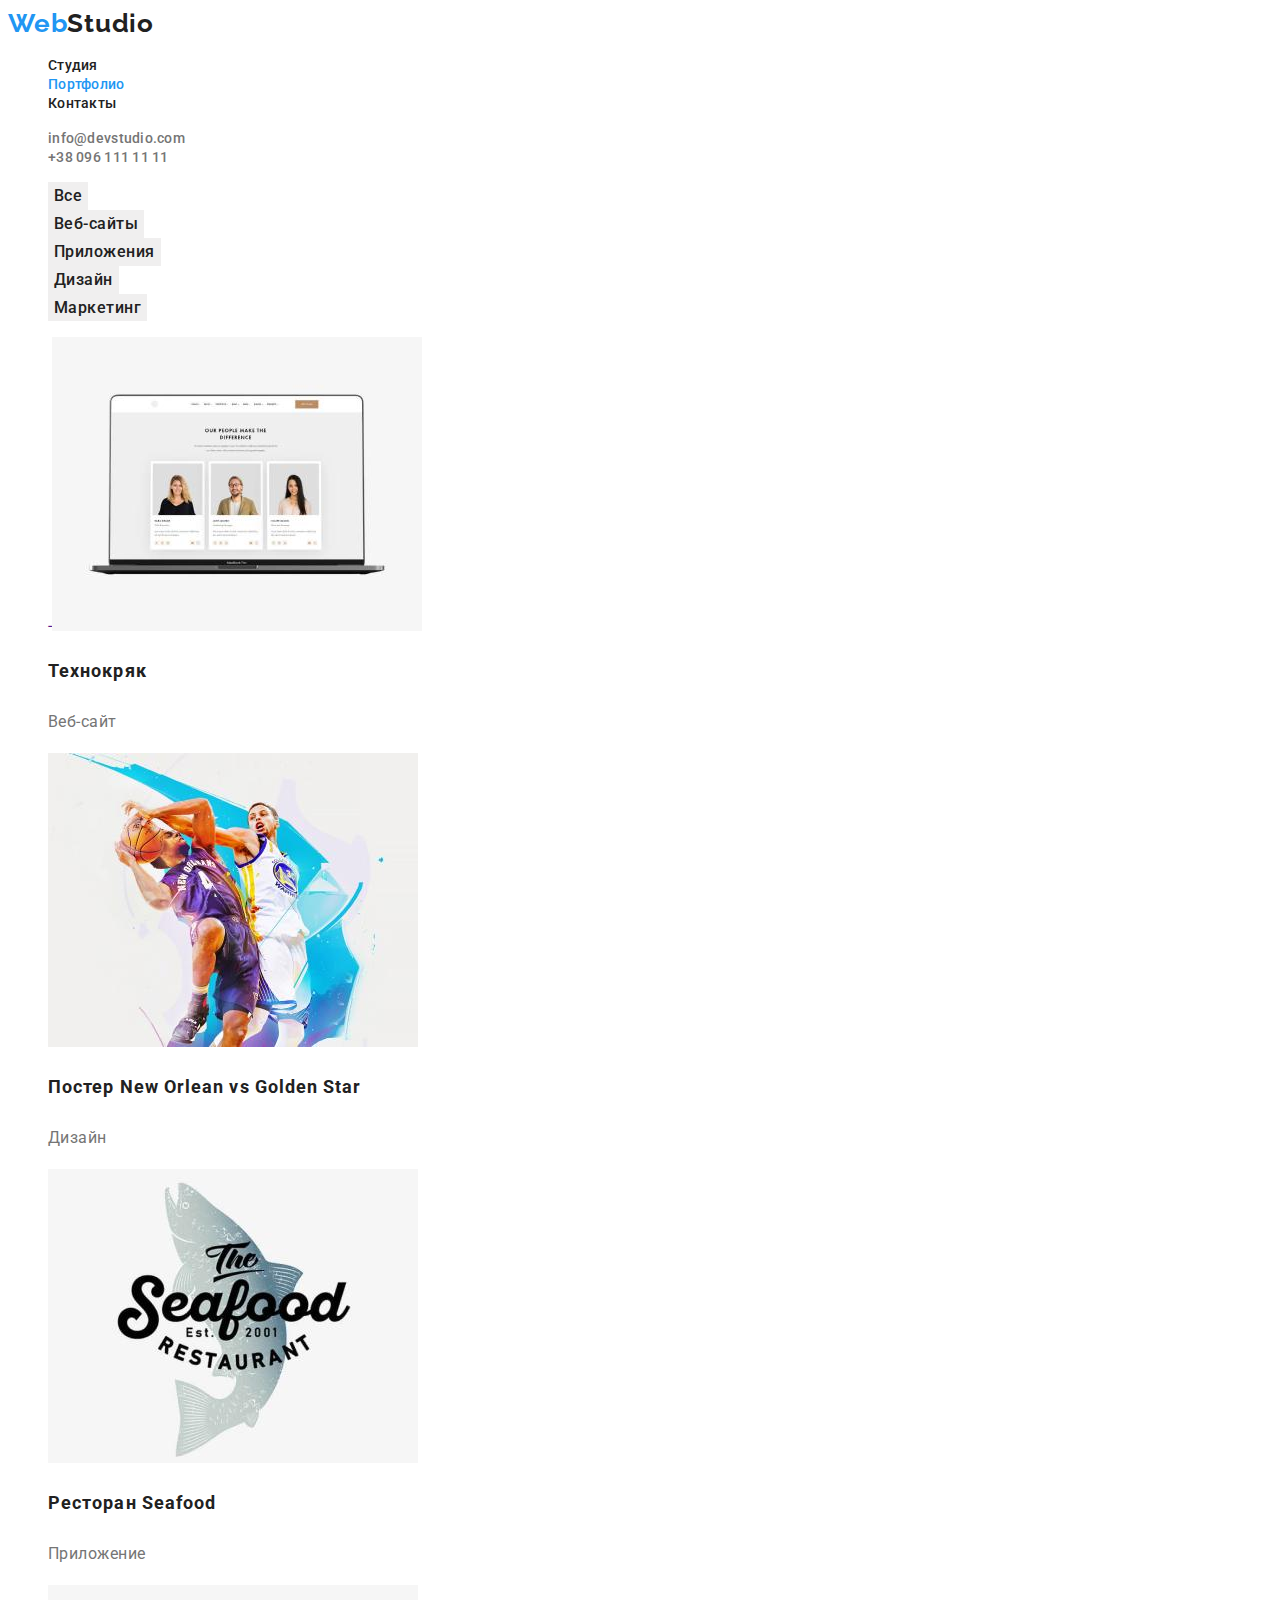
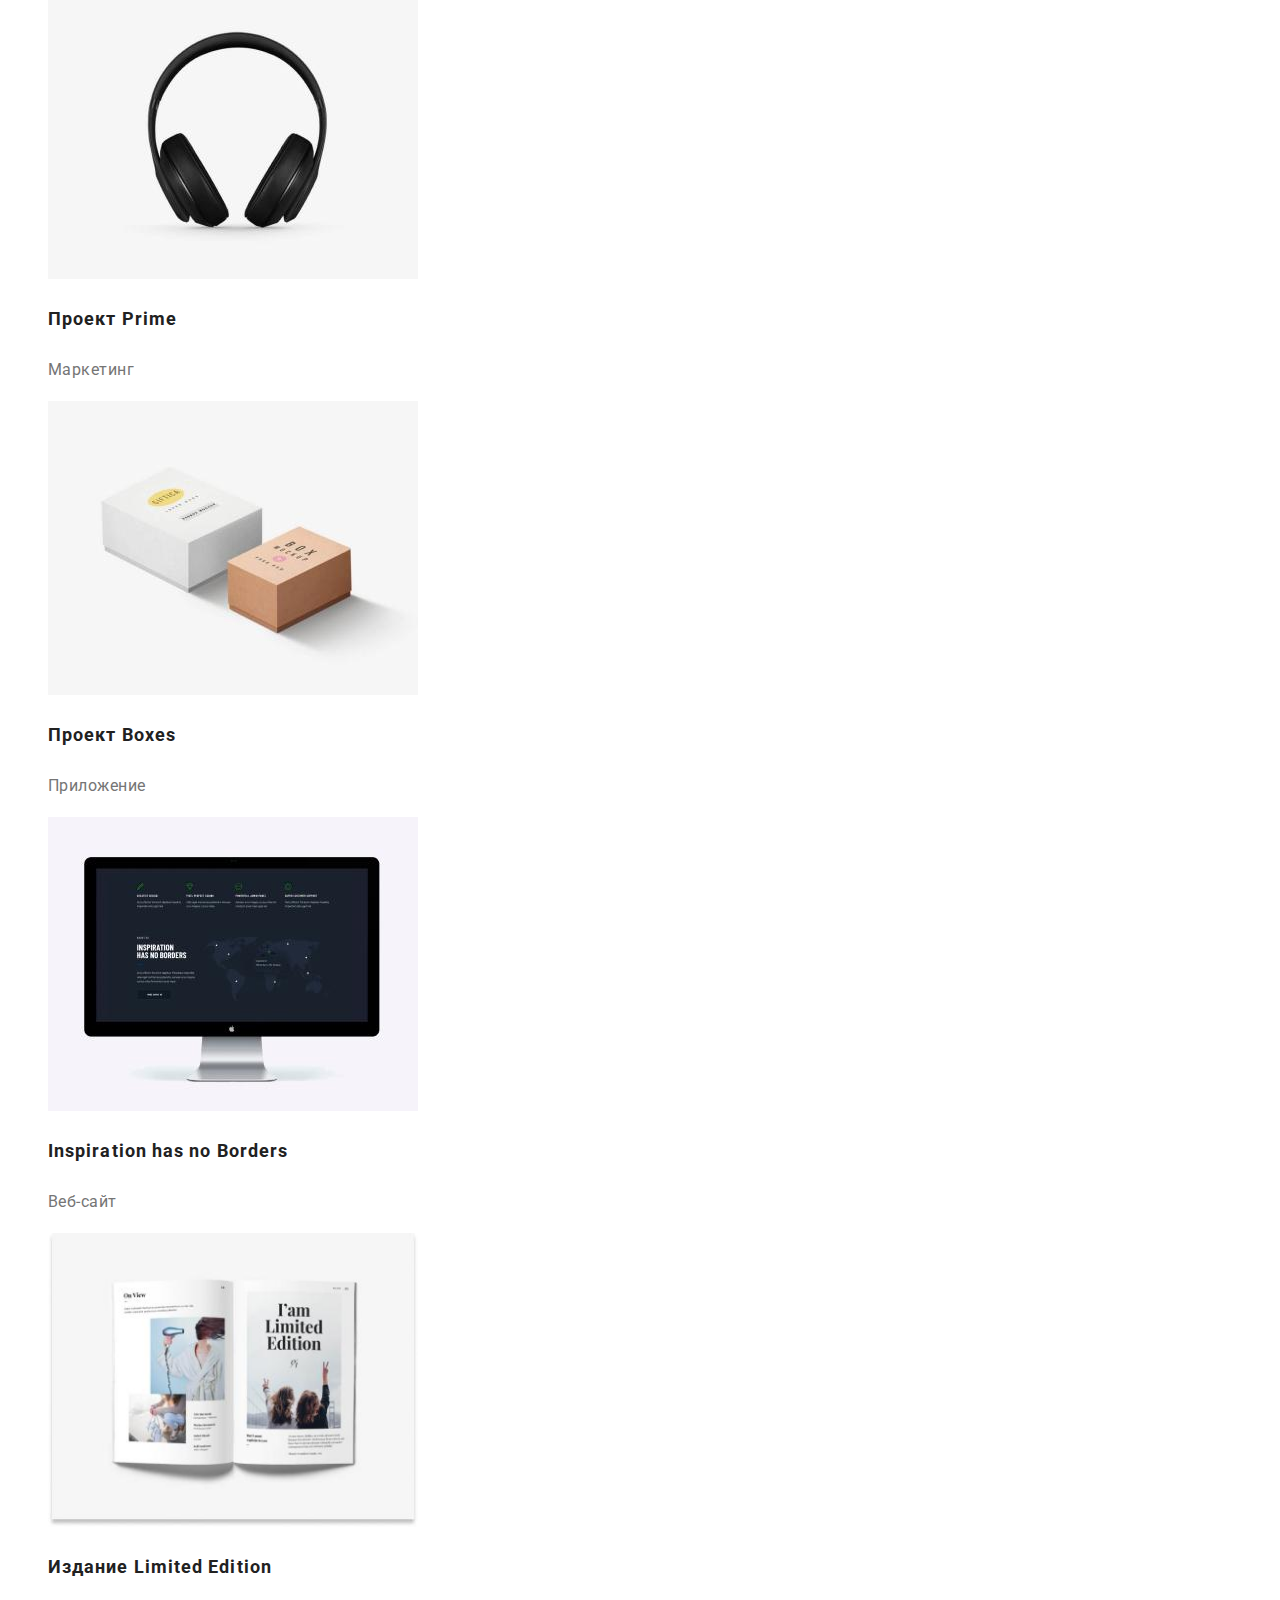
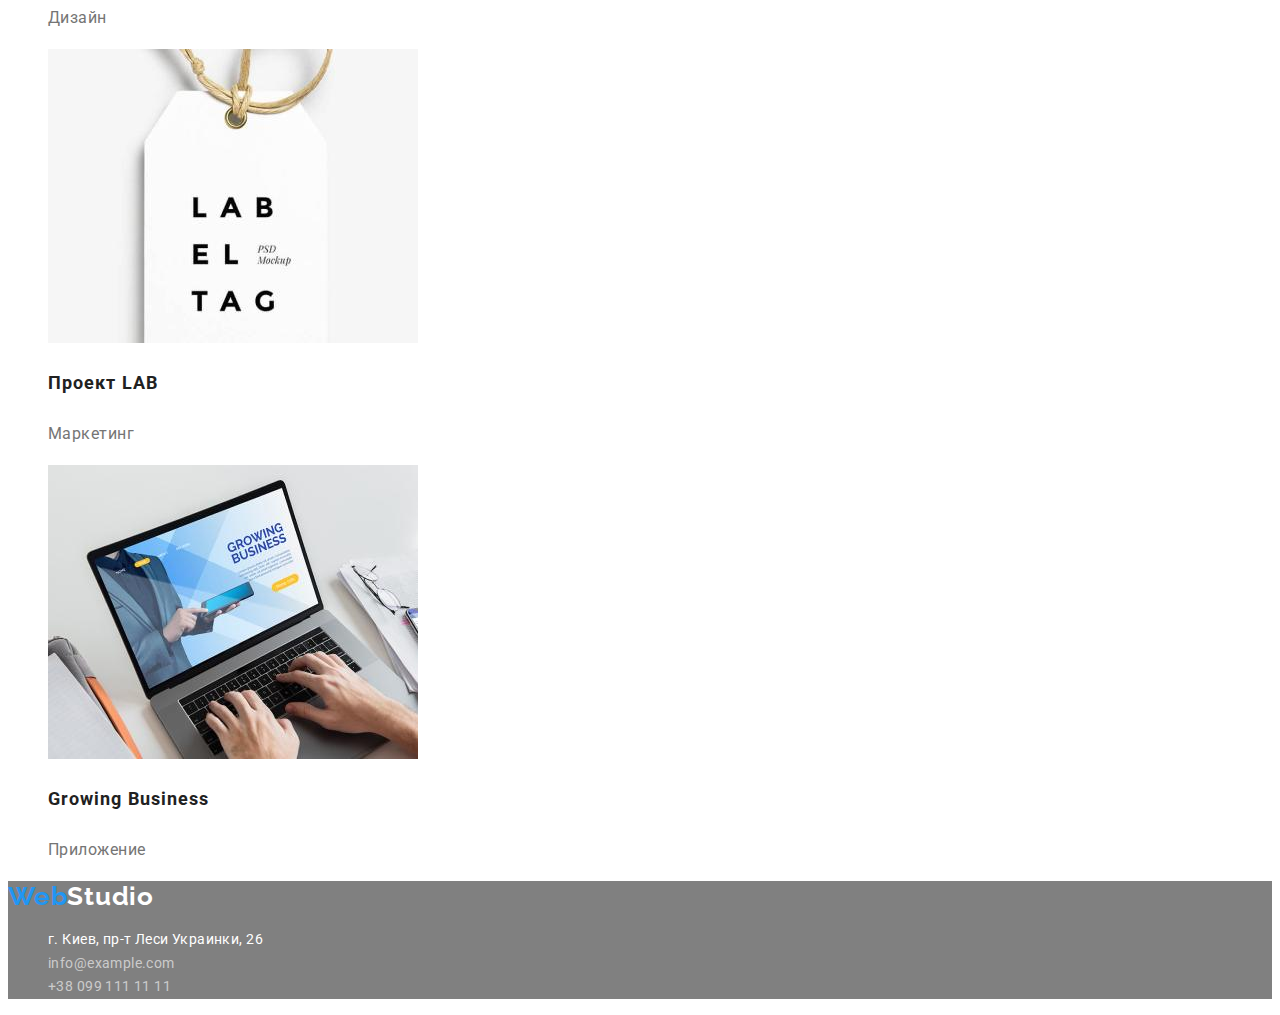
==== commit 92843097: "Исправляет цвет лого в футере" ====
--- a/portfolio.html
+++ b/portfolio.html
@@ -24,7 +24,9 @@
             <a class="link header-link" href="./index.html">Студия</a>
           </li>
           <li class="header-item">
-            <a class="link header-link carrent" href="./portfolio.html">Портфолио</a>
+            <a class="link header-link carrent" href="./portfolio.html"
+              >Портфолио</a
+            >
           </li>
           <li class="header-item">
             <a class="link header-link" href="">Контакты</a>
@@ -38,7 +40,7 @@
           >
         </li>
         <li>
-          <a class="header-tel link " href="tel:+380961111111"
+          <a class="header-tel link" href="tel:+380961111111"
             >+38 096 111 11 11</a
           >
         </li>
@@ -64,10 +66,8 @@
             <button class="filter-button" type="button">Маркетинг</button>
           </li>
         </ul>
-      </section>
-      <section class="projects">
         <h2 style="display: none">Портфолио</h2>
-        <ul class="projects-list list ">
+        <ul class="projects-list list">
           <li class="projects-item">
             <a class="projects-link link" href="">
               -<img
@@ -112,7 +112,7 @@
                 height="294"
                 alt="Наушники"
               />
-              <h3 class=prajects-title"">Проект Prime</h3>
+              <h3 class="prajects-title">Проект Prime</h3>
               <p class="projects-text">Маркетинг</p>
             </a>
           </li>
@@ -186,7 +186,9 @@
       <address class="adress">
         <ul class="list adress-list">
           <li class="adress-item">
-            <a class="adress-geo link" href="https://goo.gl/maps/N8RQgXWf7v7hq5U1A"
+            <a
+              class="adress-geo link"
+              href="https://goo.gl/maps/N8RQgXWf7v7hq5U1A"
               >г. Киев, пр-т Леси Украинки, 26</a
             >
           </li>
@@ -196,7 +198,9 @@
             >
           </li>
           <li class="adress-item">
-            <a class="adress-tel link" href="tel:+380991111111">+38 099 111 11 11</a>
+            <a class="adress-tel link" href="tel:+380991111111"
+              >+38 099 111 11 11</a
+            >
           </li>
         </ul>
       </address>
--- a/CSS/style.css
+++ b/CSS/style.css
@@ -66,7 +66,11 @@
 .header-mail:hover,
 .header-mail:focus,
 .header-tel:hover,
-.header-tel:focus {
+.header-tel:focus,
+.adress-tel:focus,
+.adress-tel:hover,
+.adress-mail:focus,
+.adress-mail:hover {
   color: var(--accent-color);
 }
 
@@ -151,7 +155,7 @@
   font-size: 26px;
   line-height: 1.19;
   letter-spacing: 0.03em;
-  color: var(--main-title-color);
+  color: var(--third-text-color);
 }
 .footer-logo span {
   color: var(--accent-color);
@@ -166,6 +170,7 @@
   line-height: 1.71;
   letter-spacing: 0.03em;
   color: var(--third-text-color);
+  font-style: normal;
 }
 .adress-mail,
 .adress-tel {
@@ -173,6 +178,7 @@
   line-height: 1.71;
   letter-spacing: 0.03em;
   color: rgba(255, 255, 255, 0.6);
+  font-style: normal;
 }
 /* ------------------------------second page------------------------------------------------------------ */
 /* Список фильтров */
@@ -188,6 +194,7 @@
   background: rgb(240, 239, 239);
   /* Фон временный */
   border: none;
+  cursor: pointer;
 }
 .filter-button:active,
 .filter-button:focus {
